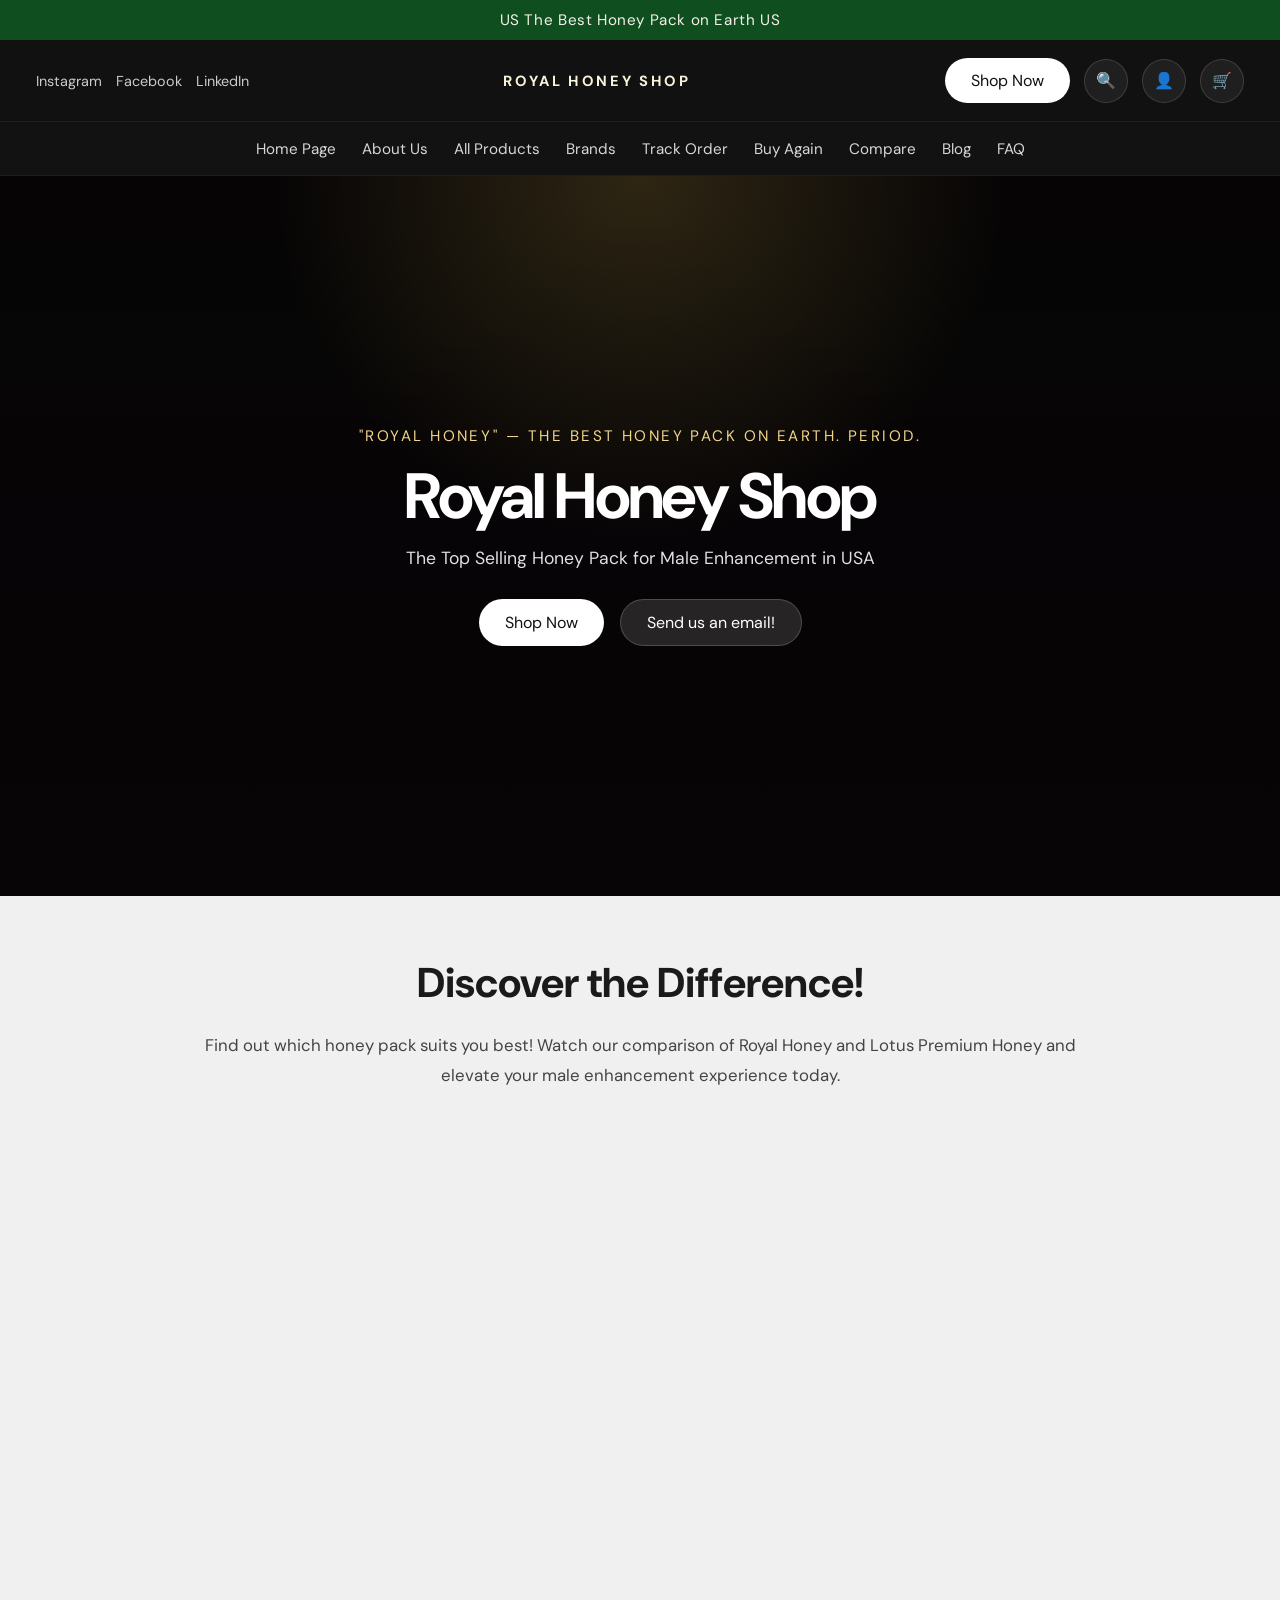
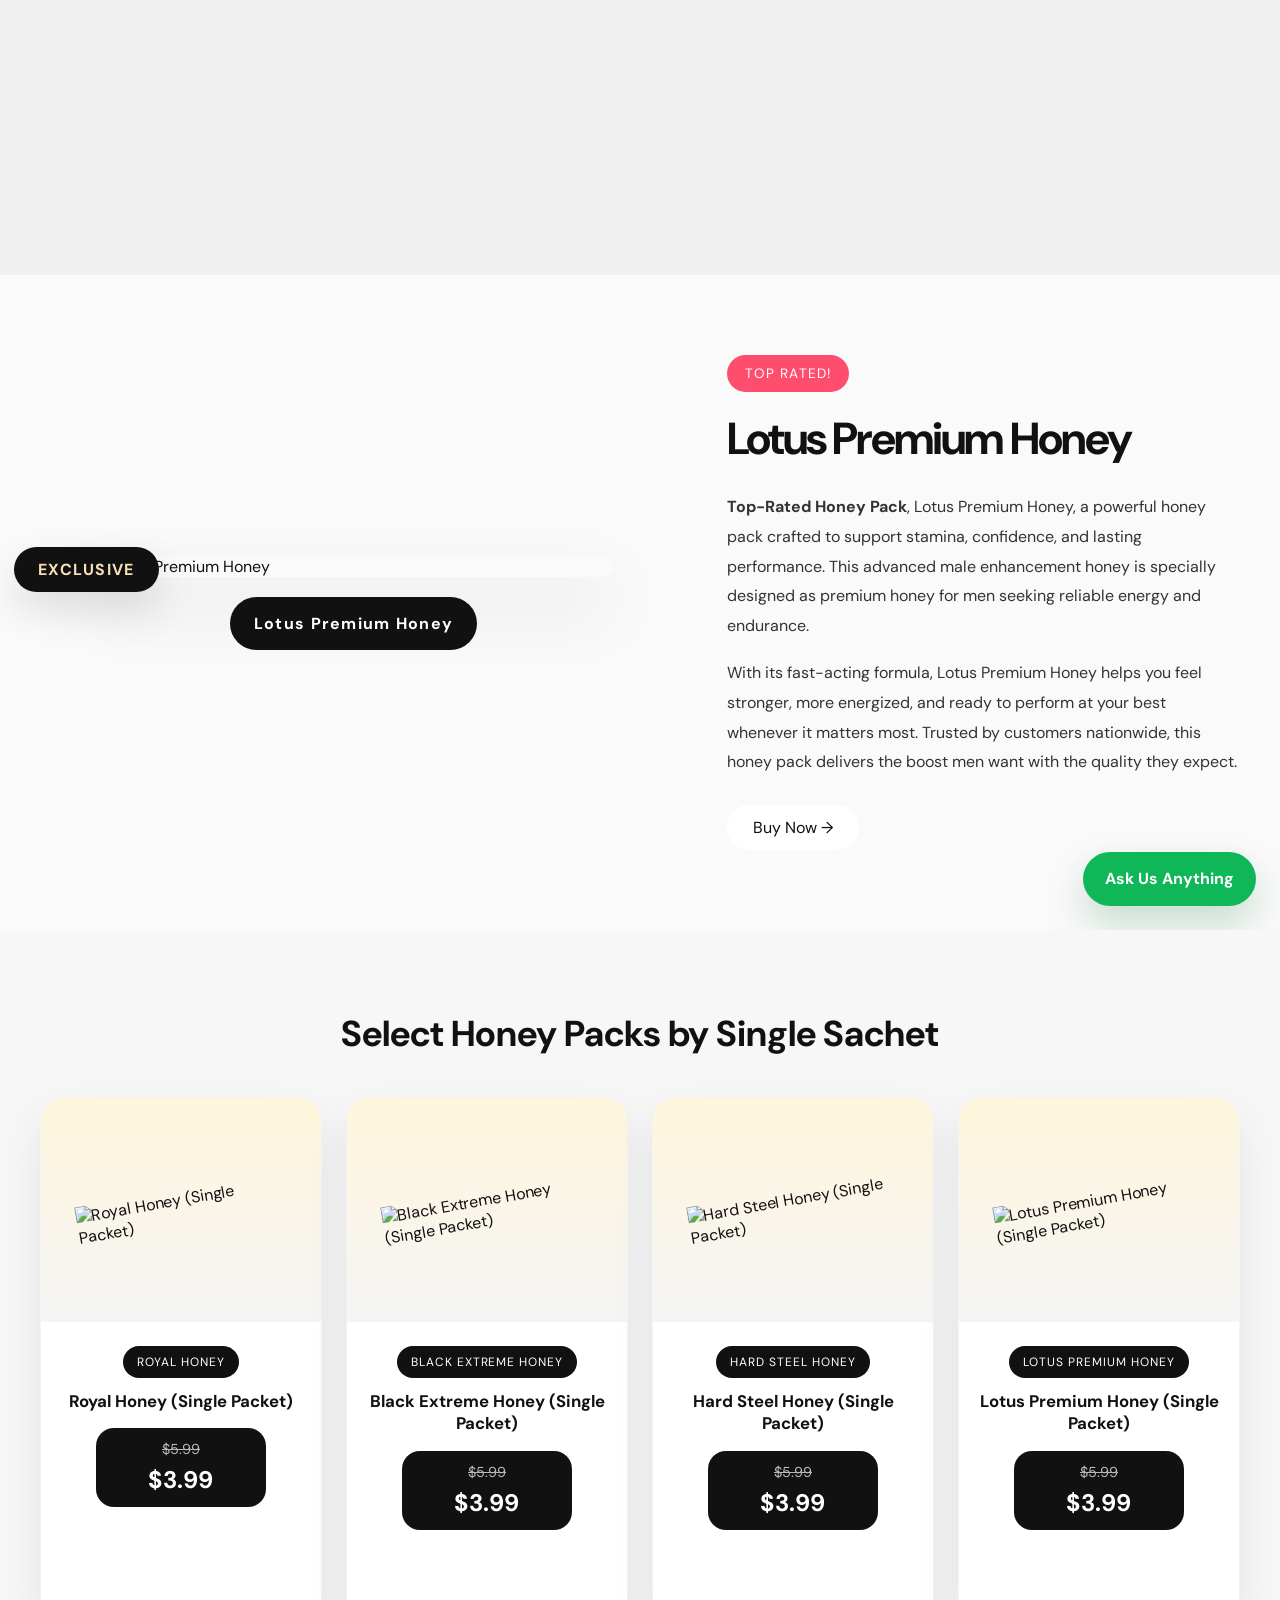
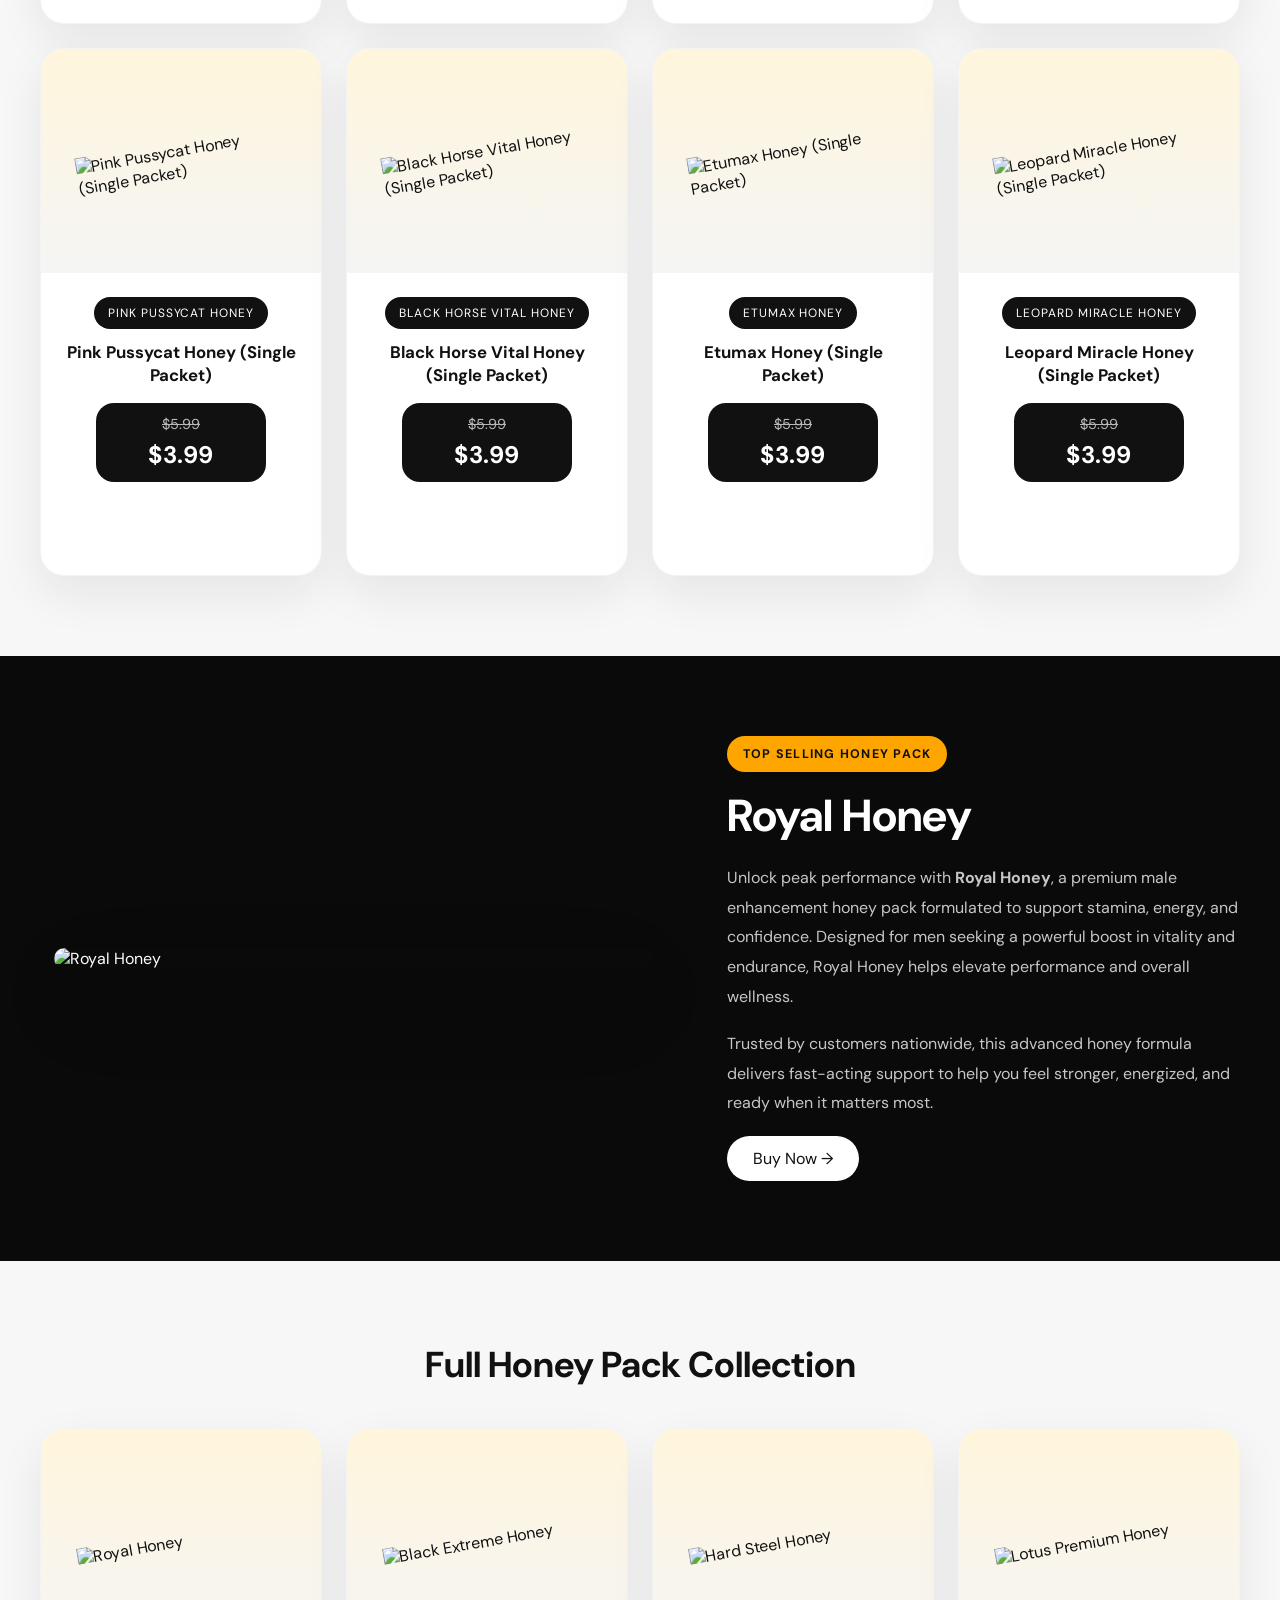
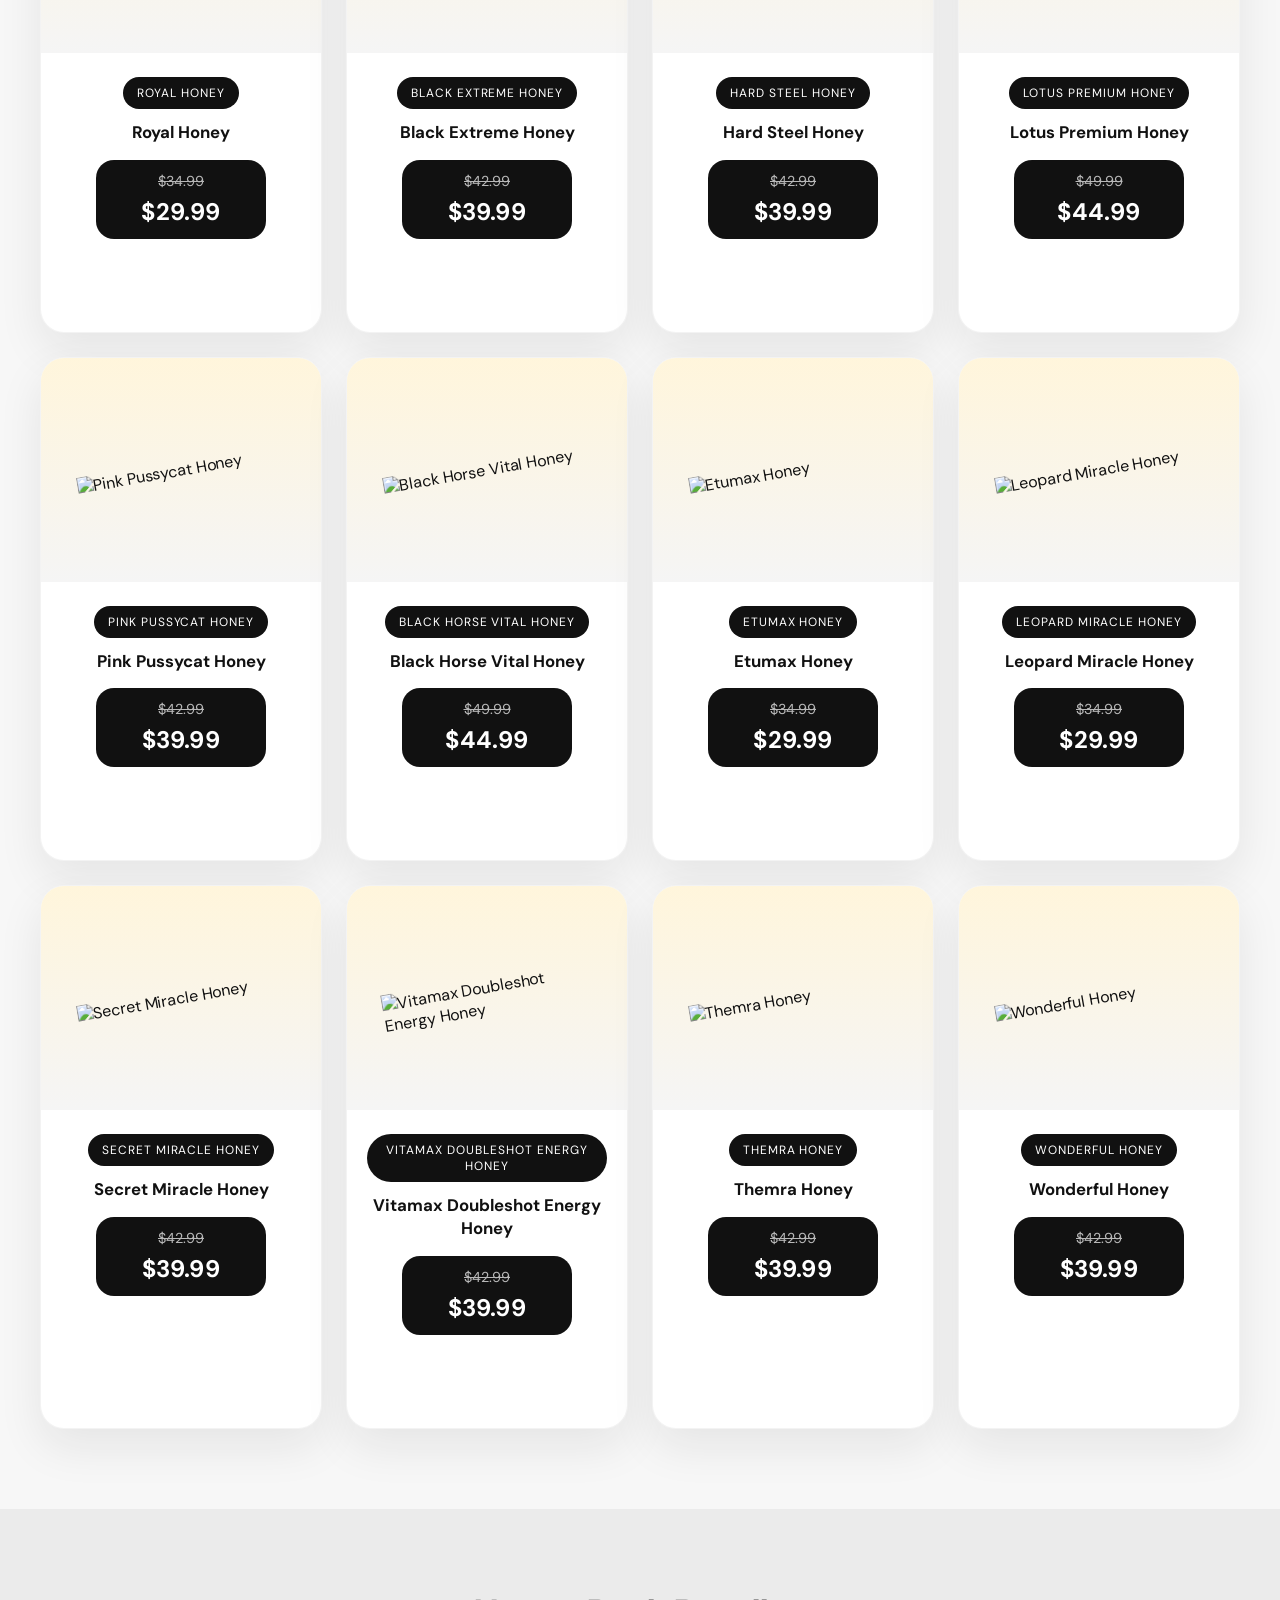
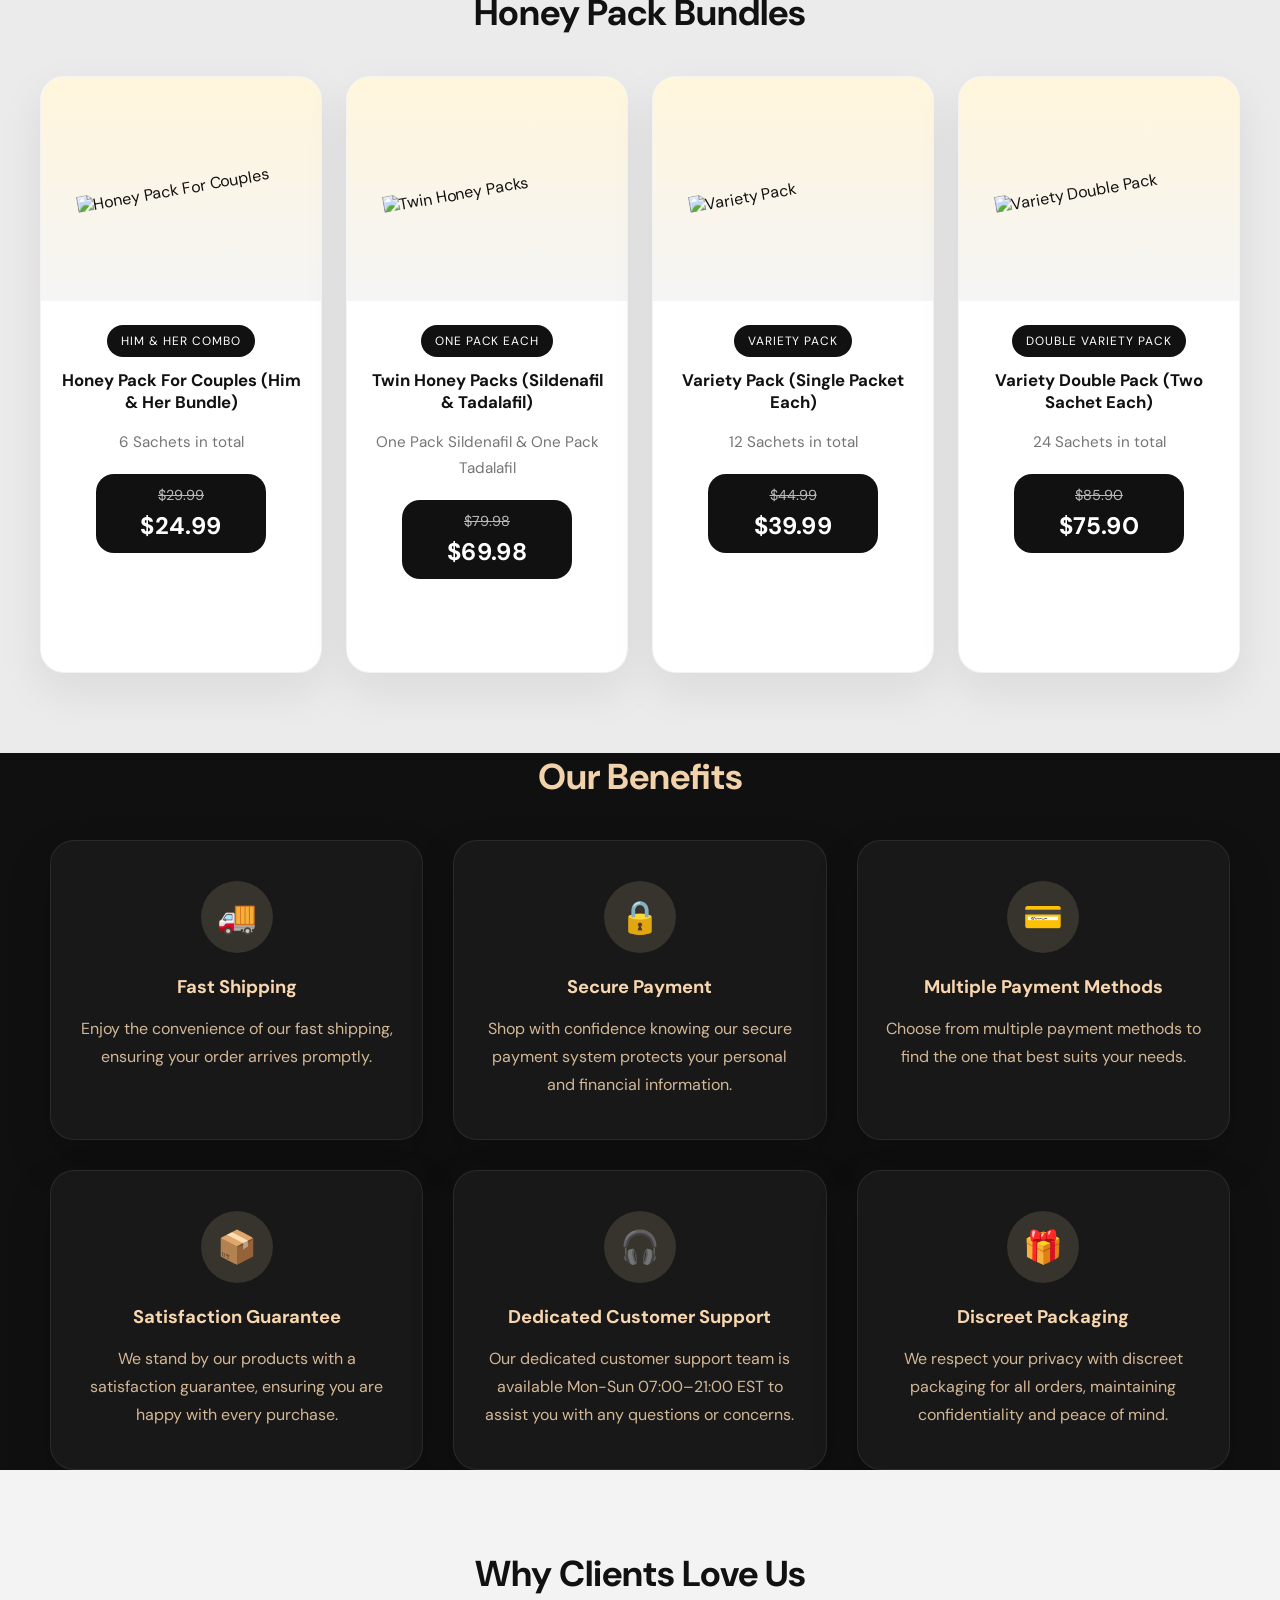
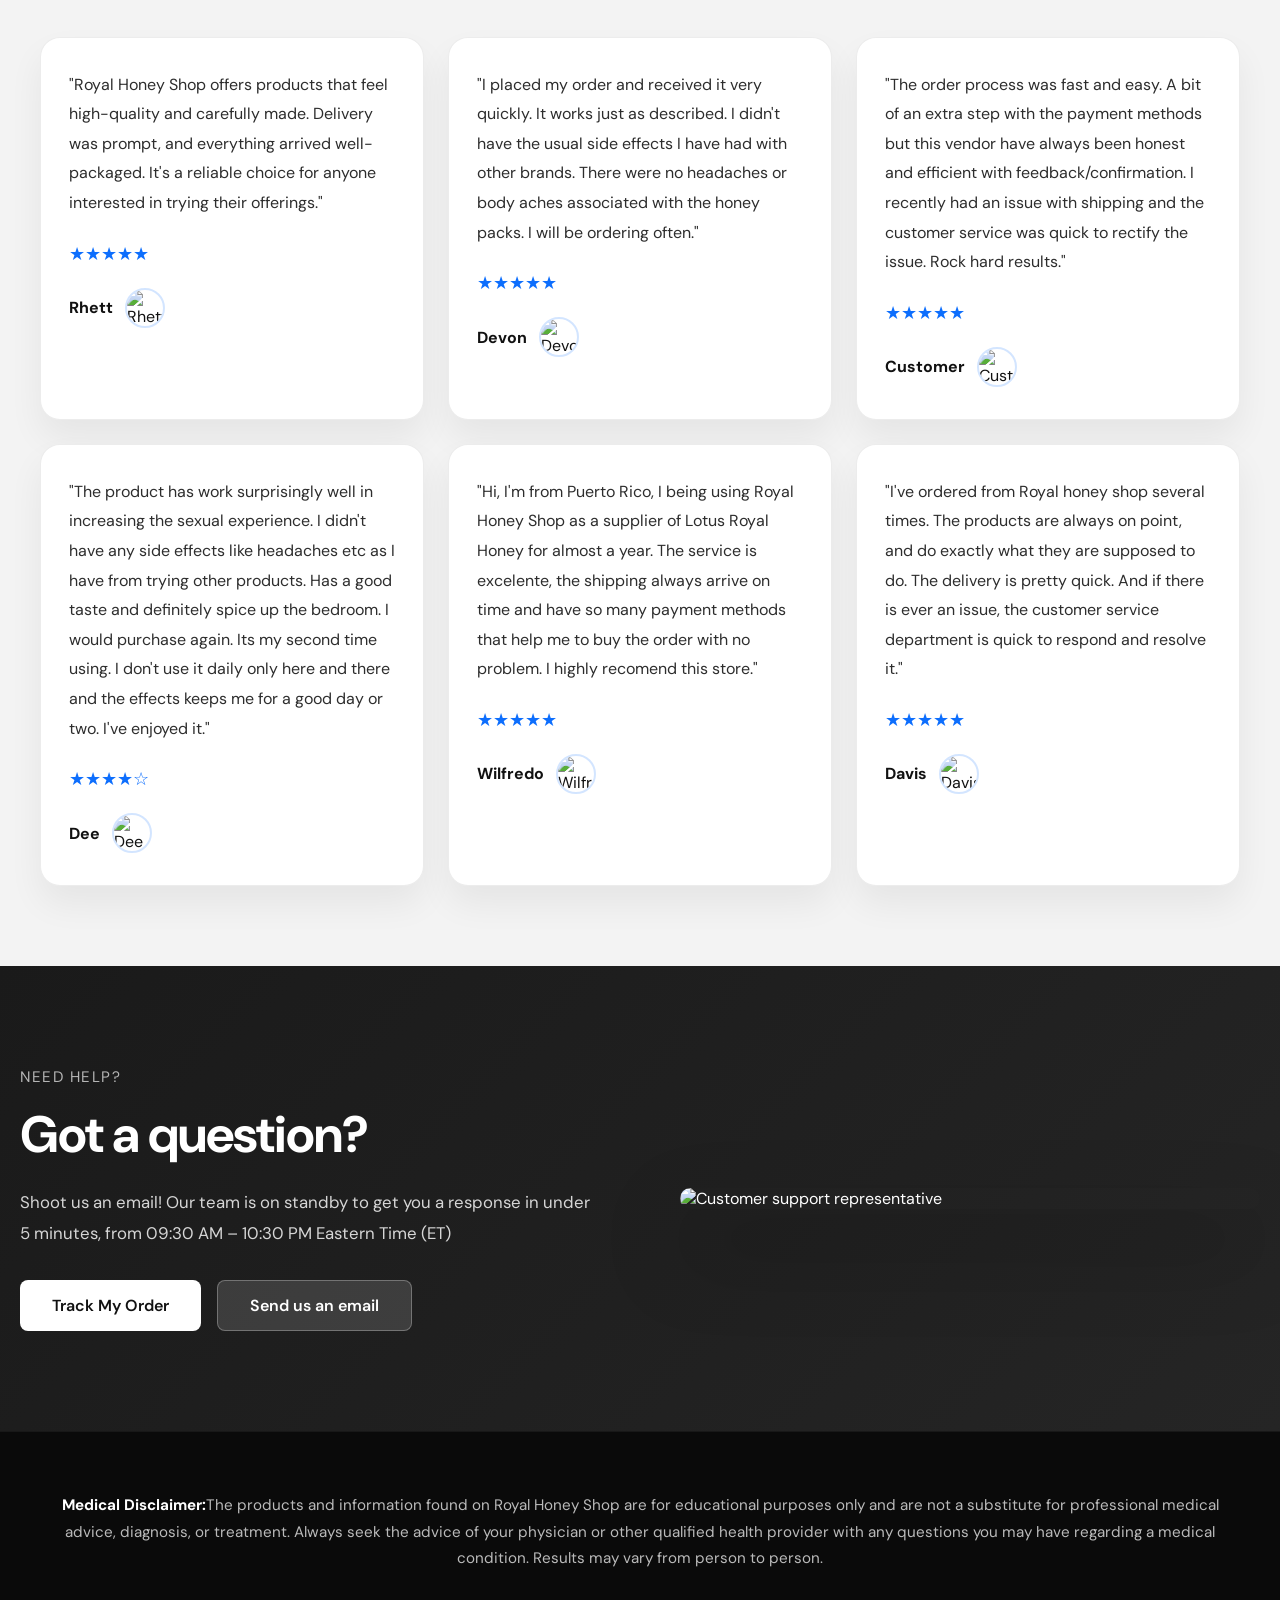
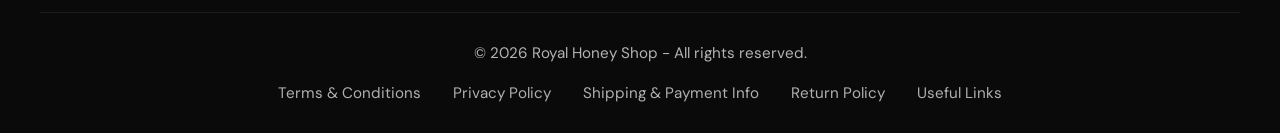
==== index.html @ b0d1abec "Add files via upload" ====
<!DOCTYPE html>
<html lang="en">
<head>
    <meta charset="UTF-8">
    <meta name="viewport" content="width=device-width, initial-scale=1.0">
    <title>Royal Honey Shop - The Best Honey Pack on Earth</title>
    <link rel="preconnect" href="https://fonts.googleapis.com">
    <link rel="preconnect" href="https://fonts.gstatic.com" crossorigin>
    <link href="https://fonts.googleapis.com/css2?family=DM+Sans:wght@400;500;700&display=swap" rel="stylesheet">
    <link rel="stylesheet" href="style.css">
</head>
<body>
    <div class="top-banner">US The Best Honey Pack on Earth US</div>

    <header class="site-header">
        <div class="header-left">
            <a href="#" class="social-link">Instagram</a>
            <a href="#" class="social-link">Facebook</a>
            <a href="#" class="social-link">LinkedIn</a>
        </div>

        <div class="header-logo">
            <!-- <img src="https://d2gt4h1eeousrn.cloudfront.net/100780810/header-fcHJMd/jMrI07z-200x200.webp" alt="Royal Honey Shop logo"> -->
            <span>ROYAL HONEY SHOP</span>
        </div>

        <div class="header-right">
            <a href="#" class="nav-cta">Shop Now</a>
            <button class="icon-button" aria-label="Search">🔍</button>
            <button class="icon-button" aria-label="Account">👤</button>
            <button class="icon-button" aria-label="Cart">🛒</button>
        </div>
    </header>

    <nav class="main-nav">
        <ul>
            <li><a href="index.html">Home Page</a></li>
            <li><a href="about.html">About Us</a></li>
            <li><a href="#products-section">All Products</a></li>
            <li><a href="#">Brands</a></li>
            <li><a href="#">Track Order</a></li>
            <li><a href="#">Buy Again</a></li>
            <li><a href="#">Compare</a></li>
            <li><a href="#">Blog</a></li>
            <li><a href="#">FAQ</a></li>
        </ul>
    </nav>

    <section class="hero">
        <div class="hero-overlay"></div>
        <div class="hero-content">
            <p class="eyebrow">"Royal Honey" — The Best Honey Pack on Earth. Period.</p>
            <h1>Royal Honey Shop</h1>
            <p class="hero-subtitle">The Top Selling Honey Pack for Male Enhancement in USA</p>
            <div class="hero-buttons">
                <a href="#" class="btn btn-primary">Shop Now</a>
                <a href="mailto:info@royalhoneyshop.com" class="btn btn-secondary">Send us an email!</a>
            </div>
        </div>
    </section>

    <section class="video-section">
        <div class="container">
            <h2>Discover the Difference!</h2>
            <p>Find out which honey pack suits you best! Watch our comparison of Royal Honey and Lotus Premium Honey and elevate your male enhancement experience today.</p>
            
            <div class="video-player">
                <iframe src="https://www.youtube.com/embed/AfI-pca8yHU?rel=0&modestbranding=1&autoplay=0" width="100%" height="600" frameborder="0" allow="accelerometer; autoplay; clipboard-write; encrypted-media; gyroscope; picture-in-picture" allowfullscreen style="border-radius: 12px;"></iframe>
                <div class="video-play-btn">
                    <a href="https://youtu.be/AfI-pca8yHU?si=8No6bCepDxwd01AZ" target="_blank" rel="noopener noreferrer" aria-label="Watch on YouTube">
                        <svg width="80" height="80" viewBox="0 0 80 80" fill="none">
                            <circle cx="40" cy="40" r="38" fill="white" opacity="0.9"/>
                            <path d="M32 28L56 40L32 52Z" fill="#ff0000"/>
                        </svg>
                    </a>
                </div>
            </div>
        </div>
    </section>

    <section class="featured-product-section">
        <div class="container featured-content">
            <div class="featured-image-wrap">
                <div class="featured-badge">Exclusive</div>
                <img src="https://d2gt4h1eeousrn.cloudfront.net/100780810/global/rKgmEuJ-1200x1200.jpg" alt="Lotus Premium Honey" class="featured-image">
                <div class="featured-label">Lotus Premium Honey</div>
            </div>
            <div class="featured-copy">
                <span class="tag">Top Rated!</span>
                <h2>Lotus Premium Honey</h2>
                <p><strong>Top-Rated Honey Pack</strong>, Lotus Premium Honey, a powerful honey pack crafted to support stamina, confidence, and lasting performance. This advanced male enhancement honey is specially designed as premium honey for men seeking reliable energy and endurance.</p>
                <p>With its fast-acting formula, Lotus Premium Honey helps you feel stronger, more energized, and ready to perform at your best whenever it matters most. Trusted by customers nationwide, this honey pack delivers the boost men want with the quality they expect.</p>
                <a href="#" class="btn btn-primary featured-buy">Buy Now →</a>
            </div>
        </div>
        <a href="https://wa.me/15016000060" class="contact-float" target="_blank" rel="noopener noreferrer">Ask Us Anything</a>
    </section>

    <section class="products-section">
        <div class="container">
            <div class="section-headline">
                <h2>Select Honey Packs by Single Sachet</h2>
            </div>
            <div class="product-card-grid">
                <article class="product-card">
                    <div class="product-card-media"><img src="https://d2gt4h1eeousrn.cloudfront.net/100780810/global/rKgmEuJ-1200x1200.jpg" alt="Royal Honey (Single Packet)"></div>
                    <div class="product-card-body">
                        <span class="product-card-tag">Royal Honey</span>
                        <h3>Royal Honey (Single Packet)</h3>
                        <div class="price-block">
                            <span class="price old-price">$5.99</span>
                            <span class="price current-price">$3.99</span>
                        </div>
                        <a href="#" class="btn btn-secondary">Buy Now</a>
                    </div>
                </article>
                <article class="product-card">
                    <div class="product-card-media"><img src="https://d2gt4h1eeousrn.cloudfront.net/100780810/global/rKgmEuJ-1200x1200.jpg" alt="Black Extreme Honey (Single Packet)"></div>
                    <div class="product-card-body">
                        <span class="product-card-tag">Black Extreme Honey</span>
                        <h3>Black Extreme Honey (Single Packet)</h3>
                        <div class="price-block">
                            <span class="price old-price">$5.99</span>
                            <span class="price current-price">$3.99</span>
                        </div>
                        <a href="#" class="btn btn-secondary">Buy Now</a>
                    </div>
                </article>
                <article class="product-card">
                    <div class="product-card-media"><img src="https://d2gt4h1eeousrn.cloudfront.net/100780810/global/rKgmEuJ-1200x1200.jpg" alt="Hard Steel Honey (Single Packet)"></div>
                    <div class="product-card-body">
                        <span class="product-card-tag">Hard Steel Honey</span>
                        <h3>Hard Steel Honey (Single Packet)</h3>
                        <div class="price-block">
                            <span class="price old-price">$5.99</span>
                            <span class="price current-price">$3.99</span>
                        </div>
                        <a href="#" class="btn btn-secondary">Buy Now</a>
                    </div>
                </article>
                <article class="product-card">
                    <div class="product-card-media"><img src="https://d2gt4h1eeousrn.cloudfront.net/100780810/global/rKgmEuJ-1200x1200.jpg" alt="Lotus Premium Honey (Single Packet)"></div>
                    <div class="product-card-body">
                        <span class="product-card-tag">Lotus Premium Honey</span>
                        <h3>Lotus Premium Honey (Single Packet)</h3>
                        <div class="price-block">
                            <span class="price old-price">$5.99</span>
                            <span class="price current-price">$3.99</span>
                        </div>
                        <a href="#" class="btn btn-secondary">Buy Now</a>
                    </div>
                </article>
                <article class="product-card">
                    <div class="product-card-media"><img src="https://d2gt4h1eeousrn.cloudfront.net/100780810/global/rKgmEuJ-1200x1200.jpg" alt="Pink Pussycat Honey (Single Packet)"></div>
                    <div class="product-card-body">
                        <span class="product-card-tag">Pink Pussycat Honey</span>
                        <h3>Pink Pussycat Honey (Single Packet)</h3>
                        <div class="price-block">
                            <span class="price old-price">$5.99</span>
                            <span class="price current-price">$3.99</span>
                        </div>
                        <a href="#" class="btn btn-secondary">Buy Now</a>
                    </div>
                </article>
                <article class="product-card">
                    <div class="product-card-media"><img src="https://d2gt4h1eeousrn.cloudfront.net/100780810/global/rKgmEuJ-1200x1200.jpg" alt="Black Horse Vital Honey (Single Packet)"></div>
                    <div class="product-card-body">
                        <span class="product-card-tag">Black Horse Vital Honey</span>
                        <h3>Black Horse Vital Honey (Single Packet)</h3>
                        <div class="price-block">
                            <span class="price old-price">$5.99</span>
                            <span class="price current-price">$3.99</span>
                        </div>
                        <a href="#" class="btn btn-secondary">Buy Now</a>
                    </div>
                </article>
                <article class="product-card">
                    <div class="product-card-media"><img src="https://d2gt4h1eeousrn.cloudfront.net/100780810/global/rKgmEuJ-1200x1200.jpg" alt="Etumax Honey (Single Packet)"></div>
                    <div class="product-card-body">
                        <span class="product-card-tag">Etumax Honey</span>
                        <h3>Etumax Honey (Single Packet)</h3>
                        <div class="price-block">
                            <span class="price old-price">$5.99</span>
                            <span class="price current-price">$3.99</span>
                        </div>
                        <a href="#" class="btn btn-secondary">Buy Now</a>
                    </div>
                </article>
                <article class="product-card">
                    <div class="product-card-media"><img src="https://d2gt4h1eeousrn.cloudfront.net/100780810/global/rKgmEuJ-1200x1200.jpg" alt="Leopard Miracle Honey (Single Packet)"></div>
                    <div class="product-card-body">
                        <span class="product-card-tag">Leopard Miracle Honey</span>
                        <h3>Leopard Miracle Honey (Single Packet)</h3>
                        <div class="price-block">
                            <span class="price old-price">$5.99</span>
                            <span class="price current-price">$3.99</span>
                        </div>
                        <a href="#" class="btn btn-secondary">Buy Now</a>
                    </div>
                </article>
            </div>
        </div>
    </section>

    <section class="royal-product-section">
        <div class="container royal-content">
            <div class="royal-image-wrap">
                <img src="https://d2gt4h1eeousrn.cloudfront.net/100780810/global/rKgmEuJ-1200x1200.jpg" alt="Royal Honey" class="royal-image">
            </div>
            <div class="royal-copy">
                <span class="top-label">Top Selling Honey Pack</span>
                <h2>Royal Honey</h2>
                <p>Unlock peak performance with <strong>Royal Honey</strong>, a premium male enhancement honey pack formulated to support stamina, energy, and confidence. Designed for men seeking a powerful boost in vitality and endurance, Royal Honey helps elevate performance and overall wellness.</p>
                <p>Trusted by customers nationwide, this advanced honey formula delivers fast-acting support to help you feel stronger, energized, and ready when it matters most.</p>
                <a href="#" class="btn btn-primary">Buy Now →</a>
            </div>
        </div>
    </section>

    <section class="collection-section">
        <div class="container">
            <div class="section-headline">
                <h2>Full Honey Pack Collection</h2>
            </div>
            <div class="product-card-grid">
                <article class="product-card">
                    <div class="product-card-media"><img src="https://d2gt4h1eeousrn.cloudfront.net/100780810/global/rKgmEuJ-1200x1200.jpg" alt="Royal Honey"></div>
                    <div class="product-card-body">
                        <span class="product-card-tag">Royal Honey</span>
                        <h3>Royal Honey</h3>
                        <div class="price-block">
                            <span class="price old-price">$34.99</span>
                            <span class="price current-price">$29.99</span>
                        </div>
                        <a href="#" class="btn btn-secondary">Buy Now</a>
                    </div>
                </article>
                <article class="product-card">
                    <div class="product-card-media"><img src="https://d2gt4h1eeousrn.cloudfront.net/100780810/global/rKgmEuJ-1200x1200.jpg" alt="Black Extreme Honey"></div>
                    <div class="product-card-body">
                        <span class="product-card-tag">Black Extreme Honey</span>
                        <h3>Black Extreme Honey</h3>
                        <div class="price-block">
                            <span class="price old-price">$42.99</span>
                            <span class="price current-price">$39.99</span>
                        </div>
                        <a href="#" class="btn btn-secondary">Buy Now</a>
                    </div>
                </article>
                <article class="product-card">
                    <div class="product-card-media"><img src="https://d2gt4h1eeousrn.cloudfront.net/100780810/global/rKgmEuJ-1200x1200.jpg" alt="Hard Steel Honey"></div>
                    <div class="product-card-body">
                        <span class="product-card-tag">Hard Steel Honey</span>
                        <h3>Hard Steel Honey</h3>
                        <div class="price-block">
                            <span class="price old-price">$42.99</span>
                            <span class="price current-price">$39.99</span>
                        </div>
                        <a href="#" class="btn btn-secondary">Buy Now</a>
                    </div>
                </article>
                <article class="product-card">
                    <div class="product-card-media"><img src="https://d2gt4h1eeousrn.cloudfront.net/100780810/global/rKgmEuJ-1200x1200.jpg" alt="Lotus Premium Honey"></div>
                    <div class="product-card-body">
                        <span class="product-card-tag">Lotus Premium Honey</span>
                        <h3>Lotus Premium Honey</h3>
                        <div class="price-block">
                            <span class="price old-price">$49.99</span>
                            <span class="price current-price">$44.99</span>
                        </div>
                        <a href="#" class="btn btn-secondary">Buy Now</a>
                    </div>
                </article>
                <article class="product-card">
                    <div class="product-card-media"><img src="https://d2gt4h1eeousrn.cloudfront.net/100780810/global/rKgmEuJ-1200x1200.jpg" alt="Pink Pussycat Honey"></div>
                    <div class="product-card-body">
                        <span class="product-card-tag">Pink Pussycat Honey</span>
                        <h3>Pink Pussycat Honey</h3>
                        <div class="price-block">
                            <span class="price old-price">$42.99</span>
                            <span class="price current-price">$39.99</span>
                        </div>
                        <a href="#" class="btn btn-secondary">Buy Now</a>
                    </div>
                </article>
                <article class="product-card">
                    <div class="product-card-media"><img src="https://d2gt4h1eeousrn.cloudfront.net/100780810/global/rKgmEuJ-1200x1200.jpg" alt="Black Horse Vital Honey"></div>
                    <div class="product-card-body">
                        <span class="product-card-tag">Black Horse Vital Honey</span>
                        <h3>Black Horse Vital Honey</h3>
                        <div class="price-block">
                            <span class="price old-price">$49.99</span>
                            <span class="price current-price">$44.99</span>
                        </div>
                        <a href="#" class="btn btn-secondary">Buy Now</a>
                    </div>
                </article>
                <article class="product-card">
                    <div class="product-card-media"><img src="https://d2gt4h1eeousrn.cloudfront.net/100780810/global/rKgmEuJ-1200x1200.jpg" alt="Etumax Honey"></div>
                    <div class="product-card-body">
                        <span class="product-card-tag">Etumax Honey</span>
                        <h3>Etumax Honey</h3>
                        <div class="price-block">
                            <span class="price old-price">$34.99</span>
                            <span class="price current-price">$29.99</span>
                        </div>
                        <a href="#" class="btn btn-secondary">Buy Now</a>
                    </div>
                </article>
                <article class="product-card">
                    <div class="product-card-media"><img src="https://d2gt4h1eeousrn.cloudfront.net/100780810/global/rKgmEuJ-1200x1200.jpg" alt="Leopard Miracle Honey"></div>
                    <div class="product-card-body">
                        <span class="product-card-tag">Leopard Miracle Honey</span>
                        <h3>Leopard Miracle Honey</h3>
                        <div class="price-block">
                            <span class="price old-price">$34.99</span>
                            <span class="price current-price">$29.99</span>
                        </div>
                        <a href="#" class="btn btn-secondary">Buy Now</a>
                    </div>
                </article>
                <article class="product-card">
                    <div class="product-card-media"><img src="https://d2gt4h1eeousrn.cloudfront.net/100780810/global/rKgmEuJ-1200x1200.jpg" alt="Secret Miracle Honey"></div>
                    <div class="product-card-body">
                        <span class="product-card-tag">Secret Miracle Honey</span>
                        <h3>Secret Miracle Honey</h3>
                        <div class="price-block">
                            <span class="price old-price">$42.99</span>
                            <span class="price current-price">$39.99</span>
                        </div>
                        <a href="#" class="btn btn-secondary">Buy Now</a>
                    </div>
                </article>
                <article class="product-card">
                    <div class="product-card-media"><img src="https://d2gt4h1eeousrn.cloudfront.net/100780810/global/rKgmEuJ-1200x1200.jpg" alt="Vitamax Doubleshot Energy Honey"></div>
                    <div class="product-card-body">
                        <span class="product-card-tag">Vitamax Doubleshot Energy Honey</span>
                        <h3>Vitamax Doubleshot Energy Honey</h3>
                        <div class="price-block">
                            <span class="price old-price">$42.99</span>
                            <span class="price current-price">$39.99</span>
                        </div>
                        <a href="#" class="btn btn-secondary">Buy Now</a>
                    </div>
                </article>
                <article class="product-card">
                    <div class="product-card-media"><img src="https://d2gt4h1eeousrn.cloudfront.net/100780810/global/rKgmEuJ-1200x1200.jpg" alt="Themra Honey"></div>
                    <div class="product-card-body">
                        <span class="product-card-tag">Themra Honey</span>
                        <h3>Themra Honey</h3>
                        <div class="price-block">
                            <span class="price old-price">$42.99</span>
                            <span class="price current-price">$39.99</span>
                        </div>
                        <a href="#" class="btn btn-secondary">Buy Now</a>
                    </div>
                </article>
                <article class="product-card">
                    <div class="product-card-media"><img src="https://d2gt4h1eeousrn.cloudfront.net/100780810/global/rKgmEuJ-1200x1200.jpg" alt="Wonderful Honey"></div>
                    <div class="product-card-body">
                        <span class="product-card-tag">Wonderful Honey</span>
                        <h3>Wonderful Honey</h3>
                        <div class="price-block">
                            <span class="price old-price">$42.99</span>
                            <span class="price current-price">$39.99</span>
                        </div>
                        <a href="#" class="btn btn-secondary">Buy Now</a>
                    </div>
                </article>
            </div>
        </div>
    </section>

    <section class="bundles-section">
        <div class="container">
            <div class="section-headline">
                <h2>Honey Pack Bundles</h2>
            </div>
            <div class="product-card-grid">
                <article class="product-card">
                    <div class="product-card-media"><img src="https://d2gt4h1eeousrn.cloudfront.net/100780810/global/rKgmEuJ-1200x1200.jpg" alt="Honey Pack For Couples"></div>
                    <div class="product-card-body">
                        <span class="product-card-tag">HIM & HER COMBO</span>
                        <h3>Honey Pack For Couples (Him & Her Bundle)</h3>
                        <p class="bundle-copy">6 Sachets in total</p>
                        <div class="price-block">
                            <span class="price old-price">$29.99</span>
                            <span class="price current-price">$24.99</span>
                        </div>
                        <a href="#" class="btn btn-secondary">Buy Now</a>
                    </div>
                </article>
                <article class="product-card">
                    <div class="product-card-media"><img src="https://d2gt4h1eeousrn.cloudfront.net/100780810/global/rKgmEuJ-1200x1200.jpg" alt="Twin Honey Packs"></div>
                    <div class="product-card-body">
                        <span class="product-card-tag">ONE PACK EACH</span>
                        <h3>Twin Honey Packs (Sildenafil & Tadalafil)</h3>
                        <p class="bundle-copy">One Pack Sildenafil & One Pack Tadalafil</p>
                        <div class="price-block">
                            <span class="price old-price">$79.98</span>
                            <span class="price current-price">$69.98</span>
                        </div>
                        <a href="#" class="btn btn-secondary">Buy Now</a>
                    </div>
                </article>
                <article class="product-card">
                    <div class="product-card-media"><img src="https://d2gt4h1eeousrn.cloudfront.net/100780810/global/rKgmEuJ-1200x1200.jpg" alt="Variety Pack"></div>
                    <div class="product-card-body">
                        <span class="product-card-tag">VARIETY PACK</span>
                        <h3>Variety Pack (Single Packet Each)</h3>
                        <p class="bundle-copy">12 Sachets in total</p>
                        <div class="price-block">
                            <span class="price old-price">$44.99</span>
                            <span class="price current-price">$39.99</span>
                        </div>
                        <a href="#" class="btn btn-secondary">Buy Now</a>
                    </div>
                </article>
                <article class="product-card">
                    <div class="product-card-media"><img src="https://d2gt4h1eeousrn.cloudfront.net/100780810/global/rKgmEuJ-1200x1200.jpg" alt="Variety Double Pack"></div>
                    <div class="product-card-body">
                        <span class="product-card-tag">DOUBLE VARIETY PACK</span>
                        <h3>Variety Double Pack (Two Sachet Each)</h3>
                        <p class="bundle-copy">24 Sachets in total</p>
                        <div class="price-block">
                            <span class="price old-price">$85.90</span>
                            <span class="price current-price">$75.90</span>
                        </div>
                        <a href="#" class="btn btn-secondary">Buy Now</a>
                    </div>
                </article>
            </div>
        </div>
    </section>

    <section class="benefits-section">
        <div class="container">
            <div class="section-headline">
                <h2>Our Benefits</h2>
            </div>
            <div class="benefits-grid">
                <article class="benefit-card">
                    <div class="benefit-icon">🚚</div>
                    <h3>Fast Shipping</h3>
                    <p>Enjoy the convenience of our fast shipping, ensuring your order arrives promptly.</p>
                </article>
                <article class="benefit-card">
                    <div class="benefit-icon">🔒</div>
                    <h3>Secure Payment</h3>
                    <p>Shop with confidence knowing our secure payment system protects your personal and financial information.</p>
                </article>
                <article class="benefit-card">
                    <div class="benefit-icon">💳</div>
                    <h3>Multiple Payment Methods</h3>
                    <p>Choose from multiple payment methods to find the one that best suits your needs.</p>
                </article>
                <article class="benefit-card">
                    <div class="benefit-icon">📦</div>
                    <h3>Satisfaction Guarantee</h3>
                    <p>We stand by our products with a satisfaction guarantee, ensuring you are happy with every purchase.</p>
                </article>
                <article class="benefit-card">
                    <div class="benefit-icon">🎧</div>
                    <h3>Dedicated Customer Support</h3>
                    <p>Our dedicated customer support team is available Mon-Sun 07:00–21:00 EST to assist you with any questions or concerns.</p>
                </article>
                <article class="benefit-card">
                    <div class="benefit-icon">🎁</div>
                    <h3>Discreet Packaging</h3>
                    <p>We respect your privacy with discreet packaging for all orders, maintaining confidentiality and peace of mind.</p>
                </article>
            </div>
        </div>
    </section>

    <section class="testimonials-section">
        <div class="container">
            <div class="section-headline">
                <h2>Why Clients Love Us</h2>
            </div>
            <div class="testimonials-grid">
                <article class="testimonial-card">
                    <p>"Royal Honey Shop offers products that feel high-quality and carefully made. Delivery was prompt, and everything arrived well-packaged. It's a reliable choice for anyone interested in trying their offerings."</p>
                    <div class="testimonial-rating">★★★★★</div>
                    <div class="testimonial-meta">
                        <span class="testimonial-author">Rhett</span>
                        <img class="testimonial-avatar" src="https://i.pravatar.cc/64?img=12" alt="Rhett profile">
                    </div>
                </article>
                <article class="testimonial-card">
                    <p>"I placed my order and received it very quickly. It works just as described. I didn't have the usual side effects I have had with other brands. There were no headaches or body aches associated with the honey packs. I will be ordering often."</p>
                    <div class="testimonial-rating">★★★★★</div>
                    <div class="testimonial-meta">
                        <span class="testimonial-author">Devon</span>
                        <img class="testimonial-avatar" src="https://i.pravatar.cc/64?img=47" alt="Devon profile">
                    </div>
                </article>
                <article class="testimonial-card">
                    <p>"The order process was fast and easy. A bit of an extra step with the payment methods but this vendor have always been honest and efficient with feedback/confirmation. I recently had an issue with shipping and the customer service was quick to rectify the issue. Rock hard results."</p>
                    <div class="testimonial-rating">★★★★★</div>
                    <div class="testimonial-meta">
                        <span class="testimonial-author">Customer</span>
                        <img class="testimonial-avatar" src="https://i.pravatar.cc/64?img=33" alt="Customer profile">
                    </div>
                </article>
                <article class="testimonial-card">
                    <p>"The product has work surprisingly well in increasing the sexual experience. I didn't have any side effects like headaches etc as I have from trying other products. Has a good taste and definitely spice up the bedroom. I would purchase again. Its my second time using. I don't use it daily only here and there and the effects keeps me for a good day or two. I've enjoyed it."</p>
                    <div class="testimonial-rating">★★★★☆</div>
                    <div class="testimonial-meta">
                        <span class="testimonial-author">Dee</span>
                        <img class="testimonial-avatar" src="https://i.pravatar.cc/64?img=28" alt="Dee profile">
                    </div>
                </article>
                <article class="testimonial-card">
                    <p>"Hi, I'm from Puerto Rico, I being using Royal Honey Shop as a supplier of Lotus Royal Honey for almost a year. The service is excelente, the shipping always arrive on time and have so many payment methods that help me to buy the order with no problem. I highly recomend this store."</p>
                    <div class="testimonial-rating">★★★★★</div>
                    <div class="testimonial-meta">
                        <span class="testimonial-author">Wilfredo</span>
                        <img class="testimonial-avatar" src="https://i.pravatar.cc/64?img=65" alt="Wilfredo profile">
                    </div>
                </article>
                <article class="testimonial-card">
                    <p>"I've ordered from Royal honey shop several times. The products are always on point, and do exactly what they are supposed to do. The delivery is pretty quick. And if there is ever an issue, the customer service department is quick to respond and resolve it."</p>
                    <div class="testimonial-rating">★★★★★</div>
                    <div class="testimonial-meta">
                        <span class="testimonial-author">Davis</span>
                        <img class="testimonial-avatar" src="https://i.pravatar.cc/64?img=56" alt="Davis profile">
                    </div>
                </article>
            </div>
        </div>
    </section>

    <section class="support-section">
        <div class="support-container">
            <div class="support-content">
                <span class="support-eyebrow">Need Help?</span>
                <h2 class="support-heading">Got a question?</h2>
                <p class="support-text">Shoot us an email! Our team is on standby to get you a response in under 5 minutes, from 09:30 AM – 10:30 PM Eastern Time (ET)</p>
                <div class="support-buttons">
                    <a href="#" class="btn btn-support btn-track">Track My Order</a>
                    <a href="mailto:info@royalhoneyshop.com" class="btn btn-support btn-email">Send us an email</a>
                </div>
            </div>
            <div class="support-image-wrap">
                <img src="https://images.unsplash.com/photo-1552664730-d307ca884978?w=800&q=80" alt="Customer support representative" class="support-image">
            </div>
        </div>
    </section>

    <footer class="page-footer">
        <div class="footer-disclaimer">
            <p><strong>Medical Disclaimer:</strong>The products and information found on Royal Honey Shop are for educational purposes only and are not a substitute for professional medical advice, diagnosis, or treatment. Always seek the advice of your physician or other qualified health provider with any questions you may have regarding a medical condition. Results may vary from person to person.</p>
        </div>
        <div class="footer-divider"></div>
        <div class="footer-inner">
            <p class="footer-copyright">&copy; 2026 Royal Honey Shop - All rights reserved.</p>
            <nav class="footer-nav">
                <a href="#">Terms & Conditions</a>
                <a href="#">Privacy Policy</a>
                <a href="#">Shipping & Payment Info</a>
                <a href="#">Return Policy</a>
                <a href="#">Useful Links</a>
            </nav>
        </div>
    </footer>

    <script src="script.js"></script>
</body>
</html>
---- style.css ----
/* Global Reset */
* {
    margin: 0;
    padding: 0;
    box-sizing: border-box;
}

body {
    font-family: 'DM Sans', sans-serif;
    background-color: #09090b;
    color: #f5f5f5;
}

a {
    color: inherit;
    text-decoration: none;
}

img {
    max-width: 100%;
    display: block;
}

button {
    font: inherit;
    cursor: pointer;
}

.top-banner {
    background: #0f4f1f;
    color: #f6f1e8;
    text-align: center;
    padding: 10px 20px;
    letter-spacing: 0.04em;
    font-size: 0.95rem;
}

.site-header {
    display: flex;
    align-items: center;
    justify-content: space-between;
    gap: 16px;
    padding: 18px 36px;
    background: #111111;
    border-bottom: 1px solid rgba(255,255,255,0.06);
}

.header-left,
.header-right {
    display: flex;
    align-items: center;
    gap: 14px;
}

.social-link {
    color: #f4f4f4;
    font-size: 0.9rem;
    opacity: 0.82;
}

.social-link:hover {
    opacity: 1;
}

.header-logo {
    display: flex;
    align-items: center;
    gap: 12px;
    text-align: center;
}

.header-logo img {
    width: 54px;
    height: 54px;
    border-radius: 50%;
    object-fit: cover;
}

.header-logo span {
    display: block;
    font-size: 0.92rem;
    letter-spacing: 0.18em;
    font-weight: 700;
    text-transform: uppercase;
    color: #f9f3d9;
}

.nav-cta,
.btn {
    display: inline-flex;
    align-items: center;
    justify-content: center;
    padding: 12px 26px;
    border-radius: 999px;
    border: none;
    transition: transform 0.25s ease, background-color 0.25s ease, opacity 0.25s ease;
}

.nav-cta,
.btn-primary {
    background: #fff;
    color: #111;
}

.btn-secondary {
    background: rgba(255,255,255,0.13);
    color: #fff;
    border: 1px solid rgba(255,255,255,0.18);
}

.nav-cta:hover,
.btn:hover,
.icon-button:hover {
    transform: translateY(-1px);
    opacity: 0.92;
}

.icon-button {
    width: 44px;
    height: 44px;
    border-radius: 50%;
    border: 1px solid rgba(255,255,255,0.14);
    background: rgba(255,255,255,0.06);
    color: #fff;
    display: inline-flex;
    align-items: center;
    justify-content: center;
}

.main-nav {
    padding: 16px 36px;
    background: #121212;
    border-bottom: 1px solid rgba(255,255,255,0.05);
}

.main-nav ul {
    list-style: none;
    display: flex;
    flex-wrap: wrap;
    gap: 26px;
    justify-content: center;
}

.main-nav a {
    color: #f3f3f3;
    font-size: 0.95rem;
    opacity: 0.88;
}

.main-nav a:hover {
    opacity: 1;
}

.hero {
    min-height: 80vh;
    display: grid;
    place-items: center;
    position: relative;
    padding: 28px 20px;
    background: linear-gradient(180deg, rgba(15,9,11,0.52) 0%, rgba(15,9,11,0.76) 100%), url('https://d2gt4h1eeousrn.cloudfront.net/100780810/global/rKgmEuJ-1200x1200.jpg') center/cover no-repeat;
}

.hero-overlay {
    position: absolute;
    inset: 0;
    background: radial-gradient(circle at top center, rgba(255, 210, 90, 0.16), transparent 38%), rgba(0, 0, 0, 0.45);
}

.hero-content {
    position: relative;
    max-width: 820px;
    text-align: center;
    color: #fff;
    z-index: 1;
}

.eyebrow {
    font-size: 0.95rem;
    letter-spacing: 0.16em;
    text-transform: uppercase;
    color: #f0d58b;
    margin-bottom: 18px;
}

.hero h1 {
    font-size: clamp(3rem, 5vw, 5.2rem);
    line-height: 1.02;
    letter-spacing: -0.04em;
    margin-bottom: 18px;
}

.hero-subtitle {
    font-size: 1.1rem;
    max-width: 720px;
    margin: 0 auto 30px;
    opacity: 0.88;
}

.hero-buttons {
    display: flex;
    flex-wrap: wrap;
    gap: 16px;
    justify-content: center;
}

.intro-section {
    padding: 60px 20px;
    background: #0f0f10;
    text-align: center;
}

.intro-section h2 {
    font-size: 2.2rem;
    margin-bottom: 14px;
}

.intro-section p {
    max-width: 760px;
    margin: 0 auto;
    opacity: 0.82;
    line-height: 1.8;
}

.video-section {
    padding: 60px 20px;
    background: #f0f0f0;
    text-align: center;
}

.container {
    max-width: 1200px;
    margin: 0 auto;
}

.video-section h2 {
    font-size: 2.6rem;
    color: #1a1a1a;
    margin-bottom: 20px;
    font-weight: 700;
}

.video-section p {
    font-size: 1.05rem;
    color: #444;
    max-width: 900px;
    margin: 0 auto 50px;
    line-height: 1.8;
}

.video-player {
    position: relative;
    width: 100%;
    padding-top: 56.25%;
    max-width: 1000px;
    margin: 0 auto;
    border-radius: 8px;
    overflow: hidden;
}

.video-player iframe {
    position: absolute;
    top: 0;
    left: 0;
    width: 100%;
    height: 100%;
    border-radius: 8px;
}

.video-play-btn {
    position: absolute;
    top: 50%;
    left: 50%;
    transform: translate(-50%, -50%);
    z-index: 10;
    display: none;
}

.video-play-btn a {
    display: flex;
    align-items: center;
    justify-content: center;
    transition: transform 0.3s ease;
}

.video-play-btn a:hover {
    transform: scale(1.1);
}

.video-play-btn svg {
    filter: drop-shadow(0 4px 12px rgba(0, 0, 0, 0.2));
}

.featured-product-section {
    padding: 80px 20px 80px;
    background: #fafafa;
    color: #111;
    position: relative;
}

.featured-content {
    display: grid;
    grid-template-columns: 1.1fr 0.9fr;
    gap: 60px;
    align-items: center;
}

.featured-image-wrap {
    position: relative;
    display: grid;
    justify-items: center;
}

.featured-badge {
    position: absolute;
    top: 0;
    left: 0;
    transform: translate(-18%, -20%);
    background: #111;
    color: #f7e2b6;
    padding: 12px 24px;
    border-radius: 999px;
    font-weight: 700;
    letter-spacing: 0.08em;
    text-transform: uppercase;
    box-shadow: 0 18px 40px rgba(0,0,0,0.12);
}

.featured-image {
    width: 100%;
    max-width: 520px;
    border-radius: 28px;
    box-shadow: 0 30px 70px rgba(0,0,0,0.12);
}

.featured-label {
    margin-top: 20px;
    background: #111;
    color: #fff;
    padding: 16px 24px;
    border-radius: 999px;
    max-width: fit-content;
    font-weight: 700;
    letter-spacing: 0.08em;
}

.featured-copy {
    max-width: 560px;
}

.featured-copy .tag {
    display: inline-block;
    margin-bottom: 18px;
    padding: 10px 18px;
    background: #ff4d6d;
    color: #fff;
    border-radius: 999px;
    font-size: 0.85rem;
    letter-spacing: 0.08em;
    text-transform: uppercase;
}

.featured-copy h2 {
    font-size: clamp(2.8rem, 3vw, 4rem);
    margin-bottom: 24px;
    letter-spacing: -0.04em;
}

.featured-copy p {
    line-height: 1.85;
    margin-bottom: 18px;
    color: #333;
}

.featured-buy {
    margin-top: 10px;
}

.royal-product-section {
    padding: 80px 20px;
    background: #0a0a0a;
    color: #fff;
}

.royal-content {
    display: grid;
    grid-template-columns: 1.1fr 0.9fr;
    gap: 60px;
    align-items: center;
}

.royal-image-wrap {
    position: relative;
    display: flex;
    justify-content: center;
}

.royal-image {
    width: 100%;
    max-width: 600px;
    border-radius: 32px;
    box-shadow: 0 34px 90px rgba(0,0,0,0.12);
}

.royal-copy {
    max-width: 560px;
}

.top-label {
    display: inline-flex;
    padding: 10px 16px;
    background: #ffa500;
    color: #111;
    font-weight: 700;
    text-transform: uppercase;
    letter-spacing: 0.1em;
    border-radius: 999px;
    margin-bottom: 22px;
    font-size: 0.78rem;
}

.royal-copy h2 {
    font-size: clamp(2.8rem, 3vw, 4rem);
    margin-bottom: 24px;
    line-height: 1.02;
    color: #fff;
}

.royal-copy p {
    font-size: 1rem;
    line-height: 1.85;
    margin-bottom: 18px;
    opacity: 0.88;
    color: rgba(255, 255, 255, 0.88);
}

.products-section,
.collection-section,
.bundles-section {
    padding: 80px 20px;
    background: #f7f7f7;
    color: #111;
}

.bundles-section {
    background: #ebebeb;
}

.benefits-section {
    background: #111010;
    color: #f2d2ab;
}

.section-headline {
    max-width: 760px;
    margin: 0 auto 40px;
    text-align: center;
}

.bundle-copy {
    margin-bottom: 18px;
    opacity: 0.78;
    color: #4f4f4f;
    font-size: 0.95rem;
    line-height: 1.7;
}

.benefits-grid {
    display: grid;
    grid-template-columns: repeat(3, minmax(0, 1fr));
    gap: 30px;
    padding: 0 10px;
}

.benefit-card {
    background: #181818;
    border: 1px solid rgba(255, 255, 255, 0.08);
    border-radius: 24px;
    padding: 40px 28px;
    text-align: center;
    box-shadow: 0 20px 45px rgba(0, 0, 0, 0.18);
}

.benefit-icon {
    display: inline-flex;
    align-items: center;
    justify-content: center;
    width: 72px;
    height: 72px;
    margin-bottom: 22px;
    border-radius: 50%;
    background: rgba(242, 210, 171, 0.14);
    color: #f2d2ab;
    font-size: 2rem;
}

.benefit-card h3 {
    font-size: 1.15rem;
    margin-bottom: 16px;
    color: #f7d6b0;
}

.benefit-card p {
    color: rgba(242, 210, 171, 0.86);
    line-height: 1.75;
}

.testimonials-section {
    padding: 80px 20px;
    background: #f3f3f3;
    color: #111;
}

.testimonials-grid {
    display: grid;
    grid-template-columns: repeat(3, minmax(0, 1fr));
    gap: 24px;
}

.testimonial-card {
    background: #ffffff;
    border: 1px solid rgba(17, 17, 17, 0.08);
    border-radius: 20px;
    padding: 32px 28px;
    box-shadow: 0 18px 35px rgba(0, 0, 0, 0.06);
}

.testimonial-card p {
    margin-bottom: 24px;
    line-height: 1.85;
    color: #2d2d2d;
}

.testimonial-rating {
    color: #0d6efd;
    font-size: 1.15rem;
    margin-bottom: 12px;
}

.testimonial-meta {
    display: inline-flex;
    align-items: center;
    gap: 12px;
    margin-top: 10px;
}

.testimonial-author {
    font-weight: 700;
    color: #111;
}

.testimonial-avatar {
    width: 40px;
    height: 40px;
    border-radius: 50%;
    border: 2px solid rgba(13, 110, 253, 0.18);
    object-fit: cover;
}

@media (max-width: 900px) {
    .benefits-grid,
    .testimonials-grid {
        grid-template-columns: repeat(2, minmax(0, 1fr));
    }
}

@media (max-width: 640px) {
    .benefits-grid,
    .testimonials-grid {
        grid-template-columns: 1fr;
    }
}
@media (max-width: 640px) {
    .benefits-grid {
        grid-template-columns: 1fr;
    }
}

.section-headline h2 {
    font-size: clamp(2.25rem, 2.6vw, 3rem);
    margin-bottom: 16px;
}

.product-card-grid {
    display: grid;
    grid-template-columns: repeat(4, minmax(0, 1fr));
    gap: 24px;
}

.product-card {
    background: #fff;
    border-radius: 24px;
    overflow: hidden;
    box-shadow: 0 18px 45px rgba(20,20,20,0.08);
    border: 1px solid rgba(20,20,20,0.05);
    display: flex;
    flex-direction: column;
    transition: transform 0.35s ease, box-shadow 0.35s ease, border-color 0.35s ease;
}

.product-card:hover {
    transform: translateY(-10px);
    box-shadow: 0 30px 75px rgba(20,20,20,0.16);
    border-color: rgba(20,20,20,0.12);
}

.product-card-media {
    position: relative;
    padding-top: 80%;
    background: linear-gradient(180deg, rgba(255,239,196,0.6), rgba(0,0,0,0.04));
}

.product-card-media img {
    position: absolute;
    top: 50%;
    left: 50%;
    width: 75%;
    height: auto;
    transform: translate(-50%, -50%) rotate(-10deg);
    object-fit: contain;
}

.product-card-body {
    padding: 24px 20px 28px;
    text-align: center;
}

.product-card-tag {
    display: inline-flex;
    margin-bottom: 12px;
    padding: 8px 14px;
    border-radius: 999px;
    background: #111;
    color: #fff;
    font-size: 0.75rem;
    letter-spacing: 0.08em;
    text-transform: uppercase;
}

.product-card h3 {
    font-size: 1.05rem;
    margin-bottom: 16px;
    line-height: 1.35;
}

.price-block {
    display: inline-flex;
    flex-direction: column;
    align-items: center;
    gap: 6px;
    padding: 12px 16px;
    background: #111;
    border-radius: 18px;
    margin: 0 auto 18px;
    min-width: 170px;
}

.price-block .price {
    color: #fff;
}

.old-price {
    font-size: 0.9rem;
    opacity: 0.7;
    text-decoration: line-through;
}

.current-price {
    font-size: 1.5rem;
    font-weight: 700;
    letter-spacing: 0.02em;
}

.product-card .btn {
    width: 100%;
    justify-content: center;
}

.contact-float {
    position: fixed;
    right: 24px;
    bottom: 24px;
    z-index: 30;
    display: inline-flex;
    align-items: center;
    justify-content: center;
    width: auto;
    min-height: 54px;
    padding: 0 22px;
    border-radius: 999px;
    background: #10b759;
    color: #fff;
    font-weight: 700;
    box-shadow: 0 18px 40px rgba(16, 114, 54, 0.22);
    text-decoration: none;
}

.contact-float:hover {
    transform: translateY(-2px);
}

.support-section {
    padding: 100px 20px;
    background: linear-gradient(135deg, #1a1a1a 0%, #252525 100%);
    color: #fff;
    position: relative;
    overflow: hidden;
}

.support-container {
    max-width: 1400px;
    margin: 0 auto;
    display: grid;
    grid-template-columns: 1fr 1fr;
    gap: 80px;
    align-items: center;
}

.support-content {
    max-width: 600px;
}

.support-eyebrow {
    display: inline-block;
    font-size: 0.95rem;
    letter-spacing: 0.1em;
    text-transform: uppercase;
    color: rgba(255, 255, 255, 0.68);
    margin-bottom: 20px;
}

.support-heading {
    font-size: clamp(2.2rem, 4vw, 3.6rem);
    line-height: 1.1;
    margin-bottom: 24px;
    letter-spacing: -0.02em;
}

.support-text {
    font-size: 1.05rem;
    line-height: 1.8;
    color: rgba(255, 255, 255, 0.82);
    margin-bottom: 32px;
}

.support-buttons {
    display: flex;
    flex-wrap: wrap;
    gap: 16px;
}

.btn-support {
    padding: 14px 32px;
    border-radius: 8px;
    font-weight: 600;
    font-size: 1rem;
    transition: all 0.25s ease;
}

.btn-track {
    background: #fff;
    color: #111;
}

.btn-track:hover {
    background: rgba(255, 255, 255, 0.92);
    transform: translateY(-2px);
}

.btn-email {
    background: rgba(255, 255, 255, 0.14);
    color: #fff;
    border: 1px solid rgba(255, 255, 255, 0.28);
}

.btn-email:hover {
    background: rgba(255, 255, 255, 0.22);
    border-color: rgba(255, 255, 255, 0.42);
    transform: translateY(-2px);
}

.support-image-wrap {
    position: relative;
    overflow: hidden;
    border-radius: 16px;
    box-shadow: 0 40px 80px rgba(0, 0, 0, 0.35);
}

.support-image {
    width: 100%;
    height: auto;
    display: block;
    object-fit: cover;
}

@media (max-width: 900px) {
    .support-section {
        padding: 60px 20px;
    }

    .support-container {
        grid-template-columns: 1fr;
        gap: 40px;
    }

    .support-heading {
        font-size: 2.2rem;
    }

    .support-buttons {
        flex-direction: column;
        align-items: flex-start;
    }

    .btn-support {
        width: 100%;
        text-align: center;
    }
}

@media (max-width: 640px) {
    .support-section {
        padding: 40px 16px;
    }

    .support-heading {
        font-size: 1.8rem;
    }

    .support-text {
        font-size: 1rem;
    }
}

@media (max-width: 900px) {
    .site-header,
    .main-nav {
        padding-left: 20px;
        padding-right: 20px;
    }
    .site-header {
        flex-wrap: wrap;
        justify-content: center;
    }
    .header-left,
    .header-right {
        justify-content: center;
    }
    .main-nav ul {
        gap: 15px;
    }
    .featured-content,
    .royal-content {
        grid-template-columns: 1fr;
        gap: 40px;
    }
    .product-card-grid {
        grid-template-columns: repeat(2, minmax(0, 1fr));
    }
}

@media (max-width: 640px) {
    .hero {
        min-height: 70vh;
        padding: 20px;
    }
    .hero h1 {
        font-size: 2.8rem;
    }
    .hero-subtitle {
        font-size: 1rem;
    }
    .hero-buttons {
        flex-direction: column;
        align-items: stretch;
    }
    .nav-cta,
    .btn {
        width: 100%;
    }
    .site-header {
        gap: 10px;
    }
    .product-card-grid {
        grid-template-columns: 1fr;
    }
    .section-headline {
        padding: 0 12px;
    }
    .royal-copy {
        text-align: center;
    }
    .royal-copy h2 {
        font-size: 2.4rem;
    }
}

.page-footer {
    background: #0a0a0a;
    border-top: 1px solid rgba(255,255,255,0.06);
    padding: 60px 20px 30px;
}

.footer-disclaimer {
    max-width: 1200px;
    margin: 0 auto 40px;
    text-align: center;
}

.footer-disclaimer p {
    font-size: 0.95rem;
    color: rgba(255, 255, 255, 0.72);
    line-height: 1.75;
}

.footer-disclaimer strong {
    color: #fff;
    font-weight: 700;
}

.footer-divider {
    max-width: 1200px;
    margin: 0 auto 30px;
    height: 1px;
    background: rgba(255, 255, 255, 0.08);
}

.footer-inner {
    max-width: 1200px;
    margin: 0 auto;
    text-align: center;
}

.footer-copyright {
    opacity: 0.72;
    font-size: 0.95rem;
    margin-bottom: 20px;
    color: #f5f5f5;
}

.footer-nav {
    display: flex;
    flex-wrap: wrap;
    justify-content: center;
    gap: 32px;
}

.footer-nav a {
    color: rgba(255, 255, 255, 0.68);
    font-size: 0.95rem;
    text-decoration: none;
    transition: color 0.25s ease;
}

.footer-nav a:hover {
    color: #fff;
}

@media (max-width: 768px) {
    .page-footer {
        padding: 40px 16px 24px;
    }

    .footer-disclaimer p {
        font-size: 0.9rem;
    }

    .footer-nav {
        gap: 16px;
    }

    .footer-nav a {
        font-size: 0.9rem;
    }
}

/* ===== COMPREHENSIVE RESPONSIVE BREAKPOINTS ===== */

/* Large Desktop (1025px+) */
@media (min-width: 1025px) {
    body {
        font-size: 16px;
    }

    .container {
        max-width: 1200px;
    }

    .product-card-grid {
        grid-template-columns: repeat(4, minmax(0, 1fr));
    }

    .benefits-grid,
    .testimonials-grid {
        grid-template-columns: repeat(3, minmax(0, 1fr));
    }
}

/* Tablet Landscape (769px - 1024px) */
@media (min-width: 769px) and (max-width: 1024px) {
    .site-header {
        padding: 16px 24px;
    }

    .header-logo span {
        font-size: 0.85rem;
    }

    .hero {
        min-height: 70vh;
    }

    .video-section h2 {
        font-size: 2.2rem;
    }

    .featured-content,
    .royal-content {
        grid-template-columns: 1fr;
        gap: 40px;
    }

    .featured-copy,
    .royal-copy {
        max-width: 100%;
    }

    .product-card-grid {
        grid-template-columns: repeat(3, minmax(0, 1fr));
        gap: 20px;
    }

    .product-card-body {
        padding: 20px 16px 24px;
    }

    .benefits-grid,
    .testimonials-grid {
        grid-template-columns: repeat(2, minmax(0, 1fr));
        gap: 20px;
    }

    .section-headline h2 {
        font-size: 2.4rem;
    }

    .support-container {
        grid-template-columns: 1fr;
        gap: 40px;
    }
}

/* Tablet Portrait (481px - 768px) */
@media (min-width: 481px) and (max-width: 768px) {
    .top-banner {
        padding: 8px 16px;
        font-size: 0.9rem;
    }

    .site-header {
        padding: 14px 20px;
        gap: 12px;
    }

    .header-logo img {
        width: 48px;
        height: 48px;
    }

    .header-logo span {
        font-size: 0.8rem;
        letter-spacing: 0.12em;
    }

    .social-link {
        font-size: 0.85rem;
    }

    .icon-button {
        width: 40px;
        height: 40px;
        font-size: 1.1rem;
    }

    .main-nav {
        padding: 12px 20px;
    }

    .main-nav ul {
        gap: 18px;
    }

    .main-nav a {
        font-size: 0.9rem;
    }

    .hero {
        min-height: 60vh;
        padding: 20px;
    }

    .hero h1 {
        font-size: 2.4rem;
    }

    .hero-subtitle {
        font-size: 1rem;
    }

    .hero-buttons {
        gap: 12px;
    }

    .nav-cta,
    .btn {
        padding: 10px 24px;
        font-size: 0.95rem;
    }

    .video-section {
        padding: 40px 20px;
    }

    .video-section h2 {
        font-size: 2rem;
    }

    .video-section p {
        font-size: 1rem;
        margin-bottom: 30px;
    }

    .featured-product-section,
    .royal-product-section {
        padding: 50px 20px;
    }

    .featured-content,
    .royal-content {
        grid-template-columns: 1fr;
        gap: 30px;
    }

    .featured-image,
    .royal-image {
        max-width: 100%;
    }

    .featured-copy,
    .royal-copy {
        max-width: 100%;
    }

    .featured-copy h2,
    .royal-copy h2 {
        font-size: 2.2rem;
    }

    .featured-copy p,
    .royal-copy p {
        font-size: 0.95rem;
    }

    .products-section,
    .collection-section,
    .bundles-section {
        padding: 50px 20px;
    }

    .section-headline {
        margin: 0 auto 30px;
    }

    .section-headline h2 {
        font-size: 2rem;
    }

    .product-card-grid {
        grid-template-columns: repeat(2, minmax(0, 1fr));
        gap: 18px;
    }

    .product-card-body {
        padding: 18px 16px 22px;
    }

    .product-card h3 {
        font-size: 0.95rem;
    }

    .price-block {
        min-width: 150px;
        padding: 10px 14px;
    }

    .current-price {
        font-size: 1.3rem;
    }

    .benefits-grid,
    .testimonials-grid {
        grid-template-columns: repeat(2, minmax(0, 1fr));
        gap: 18px;
    }

    .benefit-card,
    .testimonial-card {
        padding: 28px 20px;
    }

    .benefit-icon {
        width: 64px;
        height: 64px;
        font-size: 1.8rem;
    }

    .benefit-card h3 {
        font-size: 1.05rem;
    }

    .testimonial-card p {
        margin-bottom: 18px;
        font-size: 0.9rem;
    }

    .support-section {
        padding: 60px 20px;
    }

    .support-container {
        grid-template-columns: 1fr;
        gap: 30px;
    }

    .support-heading {
        font-size: 2.2rem;
    }

    .support-text {
        font-size: 1rem;
        margin-bottom: 24px;
    }

    .btn-support {
        padding: 12px 28px;
        font-size: 0.95rem;
    }

    .support-buttons {
        flex-direction: column;
    }

    .btn-support {
        width: 100%;
    }

    .contact-float {
        right: 16px;
        bottom: 16px;
        min-height: 48px;
        padding: 0 18px;
        font-size: 0.9rem;
    }
}

/* Mobile Landscape/Small Tablet (481px - 640px) - Already handled above */

/* Mobile Portrait (up to 480px) */
@media (max-width: 480px) {
    body {
        font-size: 14px;
    }

    .top-banner {
        padding: 6px 12px;
        font-size: 0.85rem;
        letter-spacing: 0.02em;
    }

    .site-header {
        padding: 12px 16px;
        gap: 8px;
        flex-direction: column;
    }

    .header-left {
        order: 2;
        width: 100%;
        justify-content: center;
        gap: 10px;
    }

    .header-logo {
        order: 1;
        gap: 8px;
    }

    .header-logo img {
        width: 44px;
        height: 44px;
    }

    .header-logo span {
        font-size: 0.75rem;
        letter-spacing: 0.08em;
    }

    .social-link {
        font-size: 0.8rem;
    }

    .header-right {
        order: 3;
        width: 100%;
        justify-content: center;
    }

    .nav-cta {
        display: none;
    }

    .icon-button {
        width: 36px;
        height: 36px;
        font-size: 1rem;
    }

    .main-nav {
        padding: 10px 16px;
    }

    .main-nav ul {
        gap: 12px;
        flex-direction: column;
        align-items: center;
    }

    .main-nav a {
        font-size: 0.85rem;
    }

    .hero {
        min-height: 50vh;
        padding: 16px 12px;
    }

    .hero h1 {
        font-size: 1.8rem;
        line-height: 1.1;
        margin-bottom: 12px;
    }

    .eyebrow {
        font-size: 0.8rem;
        margin-bottom: 12px;
    }

    .hero-subtitle {
        font-size: 0.9rem;
        margin: 0 auto 20px;
    }

    .hero-buttons {
        flex-direction: column;
        gap: 12px;
    }

    .nav-cta,
    .btn {
        width: 100%;
        padding: 12px 16px;
        font-size: 0.9rem;
        border-radius: 6px;
    }

    .video-section {
        padding: 30px 16px;
    }

    .video-section h2 {
        font-size: 1.6rem;
        margin-bottom: 12px;
    }

    .video-section p {
        font-size: 0.9rem;
        margin-bottom: 24px;
    }

    .featured-product-section,
    .royal-product-section {
        padding: 40px 16px;
    }

    .featured-content,
    .royal-content {
        grid-template-columns: 1fr;
        gap: 24px;
    }

    .featured-badge {
        transform: translate(-12%, -15%);
        padding: 8px 14px;
        font-size: 0.65rem;
    }

    .featured-image,
    .royal-image {
        max-width: 100%;
        border-radius: 16px;
    }

    .featured-label {
        padding: 12px 16px;
        font-size: 0.8rem;
        margin-top: 12px;
    }

    .featured-copy .tag,
    .top-label {
        font-size: 0.7rem;
        padding: 6px 12px;
    }

    .featured-copy h2,
    .royal-copy h2 {
        font-size: 1.6rem;
        margin-bottom: 16px;
    }

    .featured-copy p,
    .royal-copy p {
        font-size: 0.9rem;
        margin-bottom: 14px;
    }

    .products-section,
    .collection-section,
    .bundles-section {
        padding: 40px 16px;
    }

    .section-headline {
        margin: 0 auto 24px;
    }

    .section-headline h2 {
        font-size: 1.5rem;
        margin-bottom: 12px;
    }

    .product-card-grid {
        grid-template-columns: 1fr;
        gap: 16px;
    }

    .product-card {
        border-radius: 16px;
    }

    .product-card-media {
        padding-top: 100%;
    }

    .product-card-body {
        padding: 16px 14px 20px;
    }

    .product-card-tag {
        font-size: 0.65rem;
        padding: 6px 12px;
        margin-bottom: 8px;
    }

    .product-card h3 {
        font-size: 0.9rem;
        margin-bottom: 12px;
    }

    .price-block {
        flex-direction: row;
        gap: 8px;
        padding: 8px 12px;
        min-width: auto;
        margin: 0 auto 14px;
    }

    .old-price,
    .current-price {
        font-size: 0.8rem;
    }

    .current-price {
        font-size: 1rem;
    }

    .benefits-grid,
    .testimonials-grid {
        grid-template-columns: 1fr;
        gap: 16px;
    }

    .benefit-card,
    .testimonial-card {
        border-radius: 14px;
        padding: 20px 16px;
    }

    .benefit-icon {
        width: 56px;
        height: 56px;
        font-size: 1.6rem;
        margin-bottom: 14px;
    }

    .benefit-card h3,
    .testimonial-author {
        font-size: 1rem;
        margin-bottom: 12px;
    }

    .benefit-card p,
    .testimonial-card p {
        font-size: 0.85rem;
        line-height: 1.6;
    }

    .testimonial-rating {
        font-size: 1rem;
        margin-bottom: 10px;
    }

    .testimonial-meta {
        gap: 8px;
        margin-top: 8px;
    }

    .testimonial-avatar {
        width: 36px;
        height: 36px;
    }

    .support-section {
        padding: 40px 16px;
    }

    .support-container {
        grid-template-columns: 1fr;
        gap: 24px;
    }

    .support-eyebrow {
        font-size: 0.8rem;
        margin-bottom: 12px;
    }

    .support-heading {
        font-size: 1.6rem;
        margin-bottom: 16px;
    }

    .support-text {
        font-size: 0.9rem;
        margin-bottom: 20px;
        line-height: 1.6;
    }

    .support-buttons {
        flex-direction: column;
        gap: 12px;
    }

    .btn-support {
        width: 100%;
        padding: 12px 20px;
        font-size: 0.9rem;
        border-radius: 6px;
    }

    .page-footer {
        padding: 30px 16px 20px;
    }

    .footer-disclaimer {
        margin: 0 auto 20px;
    }

    .footer-disclaimer p {
        font-size: 0.8rem;
        line-height: 1.6;
    }

    .footer-divider {
        margin: 0 auto 20px;
    }

    .footer-copyright {
        font-size: 0.8rem;
        margin-bottom: 14px;
    }

    .footer-nav {
        flex-direction: column;
        gap: 10px;
    }

    .footer-nav a {
        font-size: 0.8rem;
    }

    .contact-float {
        right: 12px;
        bottom: 12px;
        min-height: 44px;
        padding: 0 14px;
        font-size: 0.8rem;
    }
}

/* ===== ANIMATION KEYFRAMES ===== */

@keyframes fadeInUp {
    from {
        opacity: 0;
        transform: translateY(30px);
    }
    to {
        opacity: 1;
        transform: translateY(0);
    }
}

@keyframes fadeIn {
    from {
        opacity: 0;
    }
    to {
        opacity: 1;
    }
}

@keyframes slideInLeft {
    from {
        opacity: 0;
        transform: translateX(-40px);
    }
    to {
        opacity: 1;
        transform: translateX(0);
    }
}

@keyframes slideInRight {
    from {
        opacity: 0;
        transform: translateX(40px);
    }
    to {
        opacity: 1;
        transform: translateX(0);
    }
}

@keyframes scaleIn {
    from {
        opacity: 0;
        transform: scale(0.95);
    }
    to {
        opacity: 1;
        transform: scale(1);
    }
}

@keyframes pageLoadFadeIn {
    from {
        opacity: 0;
    }
    to {
        opacity: 1;
    }
}

/* ===== ANIMATION CLASSES ===== */

.animate-fade-in-up {
    animation: fadeInUp 0.6s ease-out forwards;
}

.animate-fade-in {
    animation: fadeIn 0.6s ease-out forwards;
}

.animate-slide-in-left {
    animation: slideInLeft 0.6s ease-out forwards;
}

.animate-slide-in-right {
    animation: slideInRight 0.6s ease-out forwards;
}

.animate-scale-in {
    animation: scaleIn 0.6s ease-out forwards;
}

/* Stagger animations for multiple elements */
.animate-stagger > * {
    opacity: 0;
}

.animate-stagger > *:nth-child(1) {
    animation: fadeInUp 0.6s ease-out 0.1s forwards;
}

.animate-stagger > *:nth-child(2) {
    animation: fadeInUp 0.6s ease-out 0.2s forwards;
}

.animate-stagger > *:nth-child(3) {
    animation: fadeInUp 0.6s ease-out 0.3s forwards;
}

.animate-stagger > *:nth-child(4) {
    animation: fadeInUp 0.6s ease-out 0.4s forwards;
}

.animate-stagger > *:nth-child(5) {
    animation: fadeInUp 0.6s ease-out 0.5s forwards;
}

.animate-stagger > *:nth-child(6) {
    animation: fadeInUp 0.6s ease-out 0.6s forwards;
}

.animate-stagger > *:nth-child(n+7) {
    animation: fadeInUp 0.6s ease-out 0.7s forwards;
}

/* Page load animation */
body.page-loaded .top-banner {
    animation: fadeInUp 0.8s ease-out forwards;
}

body.page-loaded .site-header {
    animation: fadeInUp 0.8s ease-out 0.1s forwards;
}

body.page-loaded .main-nav {
    animation: fadeInUp 0.8s ease-out 0.2s forwards;
}

body.page-loaded .hero {
    animation: fadeIn 0.8s ease-out 0.3s forwards;
}

.hero-content {
    opacity: 0;
}

body.page-loaded .hero-content {
    animation: fadeInUp 0.8s ease-out 0.5s forwards;
}

/* Section animations on scroll */
.section {
    opacity: 0;
}

.section.in-view {
    animation: fadeInUp 0.7s ease-out forwards;
}

.section-headline {
    opacity: 0;
}

.section.in-view .section-headline {
    animation: fadeInUp 0.7s ease-out forwards;
}

.section-headline h2 {
    opacity: 0;
}

.section.in-view .section-headline h2 {
    animation: fadeInUp 0.8s ease-out 0.1s forwards;
}

/* Grid item animations */
.grid-item {
    opacity: 0;
}

.product-card {
    opacity: 0;
    transition: opacity 0.6s ease-out;
}

.section.in-view .product-card {
    animation: fadeInUp 0.6s ease-out forwards;
}

.product-card:nth-child(1) { animation-delay: 0.1s; }
.product-card:nth-child(2) { animation-delay: 0.2s; }
.product-card:nth-child(3) { animation-delay: 0.3s; }
.product-card:nth-child(4) { animation-delay: 0.4s; }
.product-card:nth-child(n+5) { animation-delay: 0.5s; }

.benefit-card {
    opacity: 0;
}

.benefits-grid.in-view .benefit-card {
    animation: fadeInUp 0.6s ease-out forwards;
}

.benefit-card:nth-child(1) { animation-delay: 0.1s; }
.benefit-card:nth-child(2) { animation-delay: 0.2s; }
.benefit-card:nth-child(3) { animation-delay: 0.3s; }
.benefit-card:nth-child(4) { animation-delay: 0.1s; }
.benefit-card:nth-child(5) { animation-delay: 0.2s; }
.benefit-card:nth-child(6) { animation-delay: 0.3s; }

.testimonial-card {
    opacity: 0;
}

.testimonials-grid.in-view .testimonial-card {
    animation: fadeInUp 0.6s ease-out forwards;
}

.testimonial-card:nth-child(1) { animation-delay: 0.1s; }
.testimonial-card:nth-child(2) { animation-delay: 0.2s; }
.testimonial-card:nth-child(3) { animation-delay: 0.3s; }
.testimonial-card:nth-child(4) { animation-delay: 0.1s; }
.testimonial-card:nth-child(5) { animation-delay: 0.2s; }
.testimonial-card:nth-child(6) { animation-delay: 0.3s; }
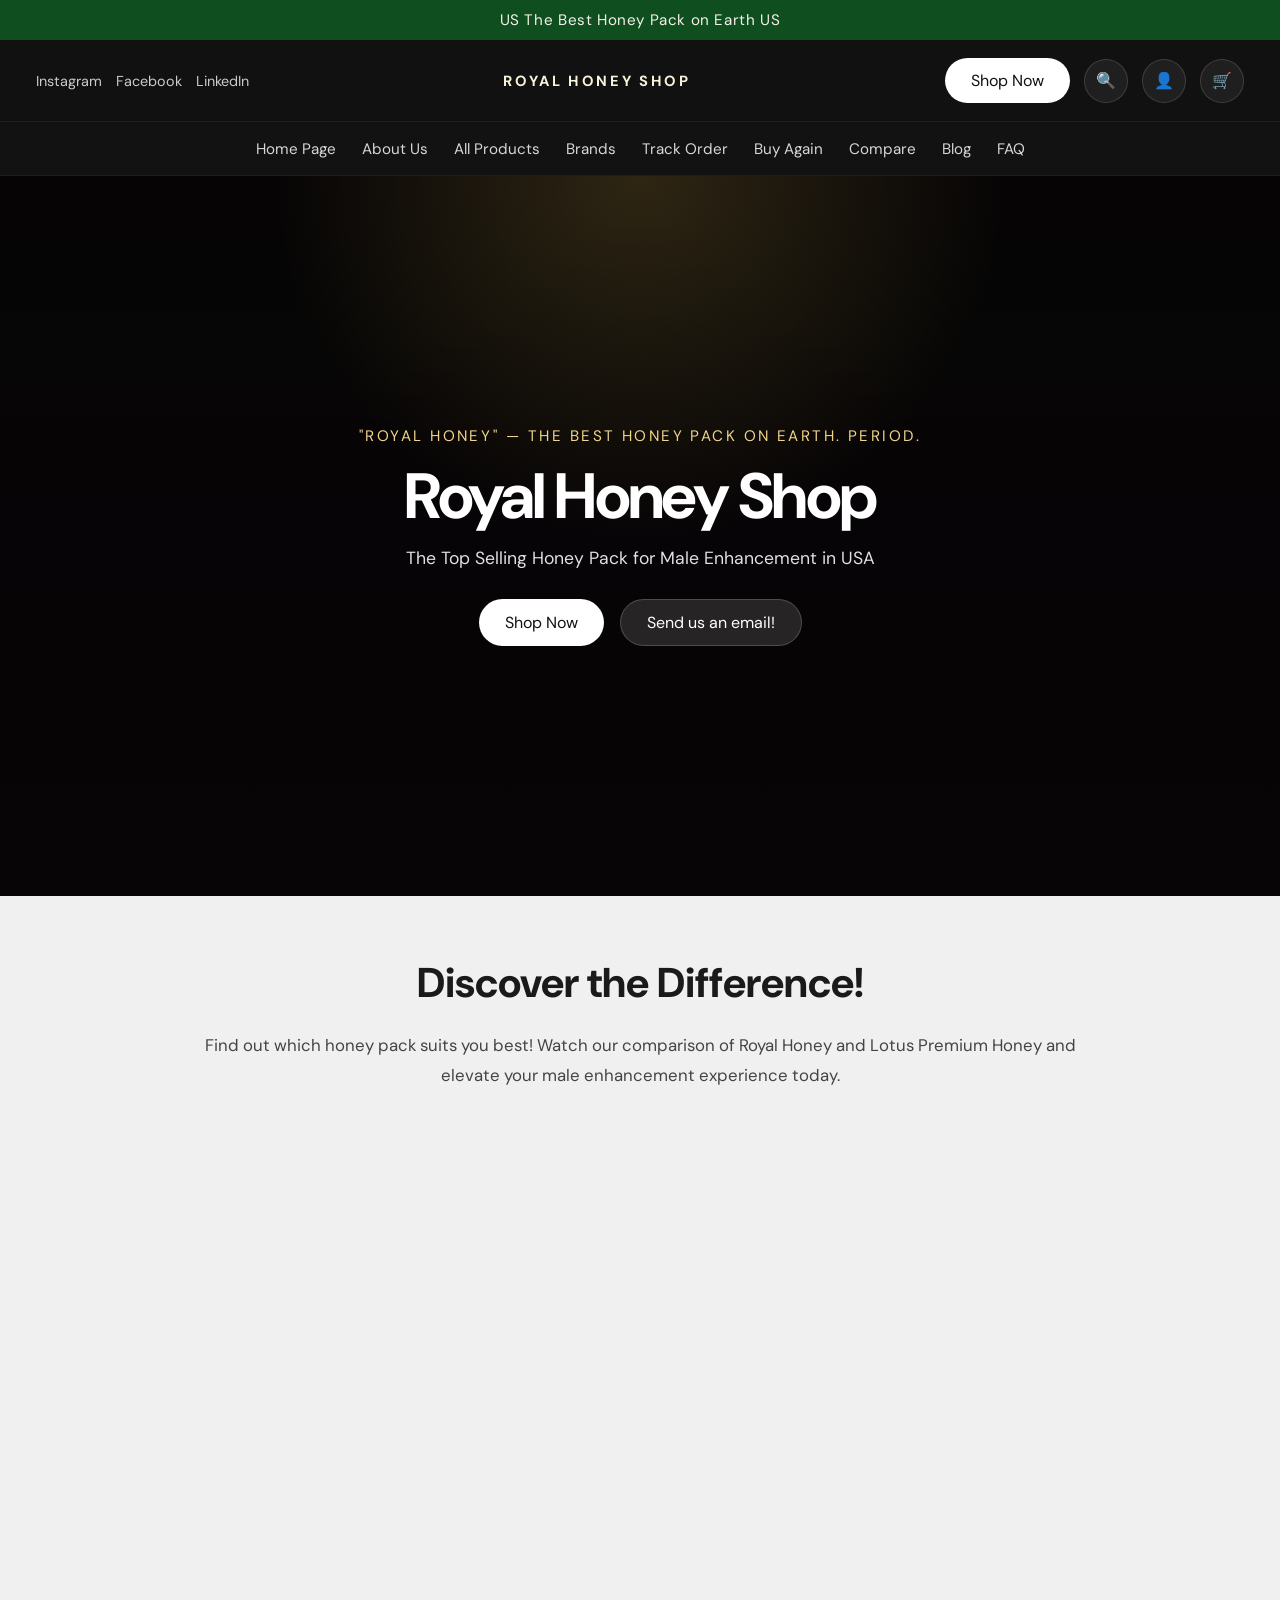
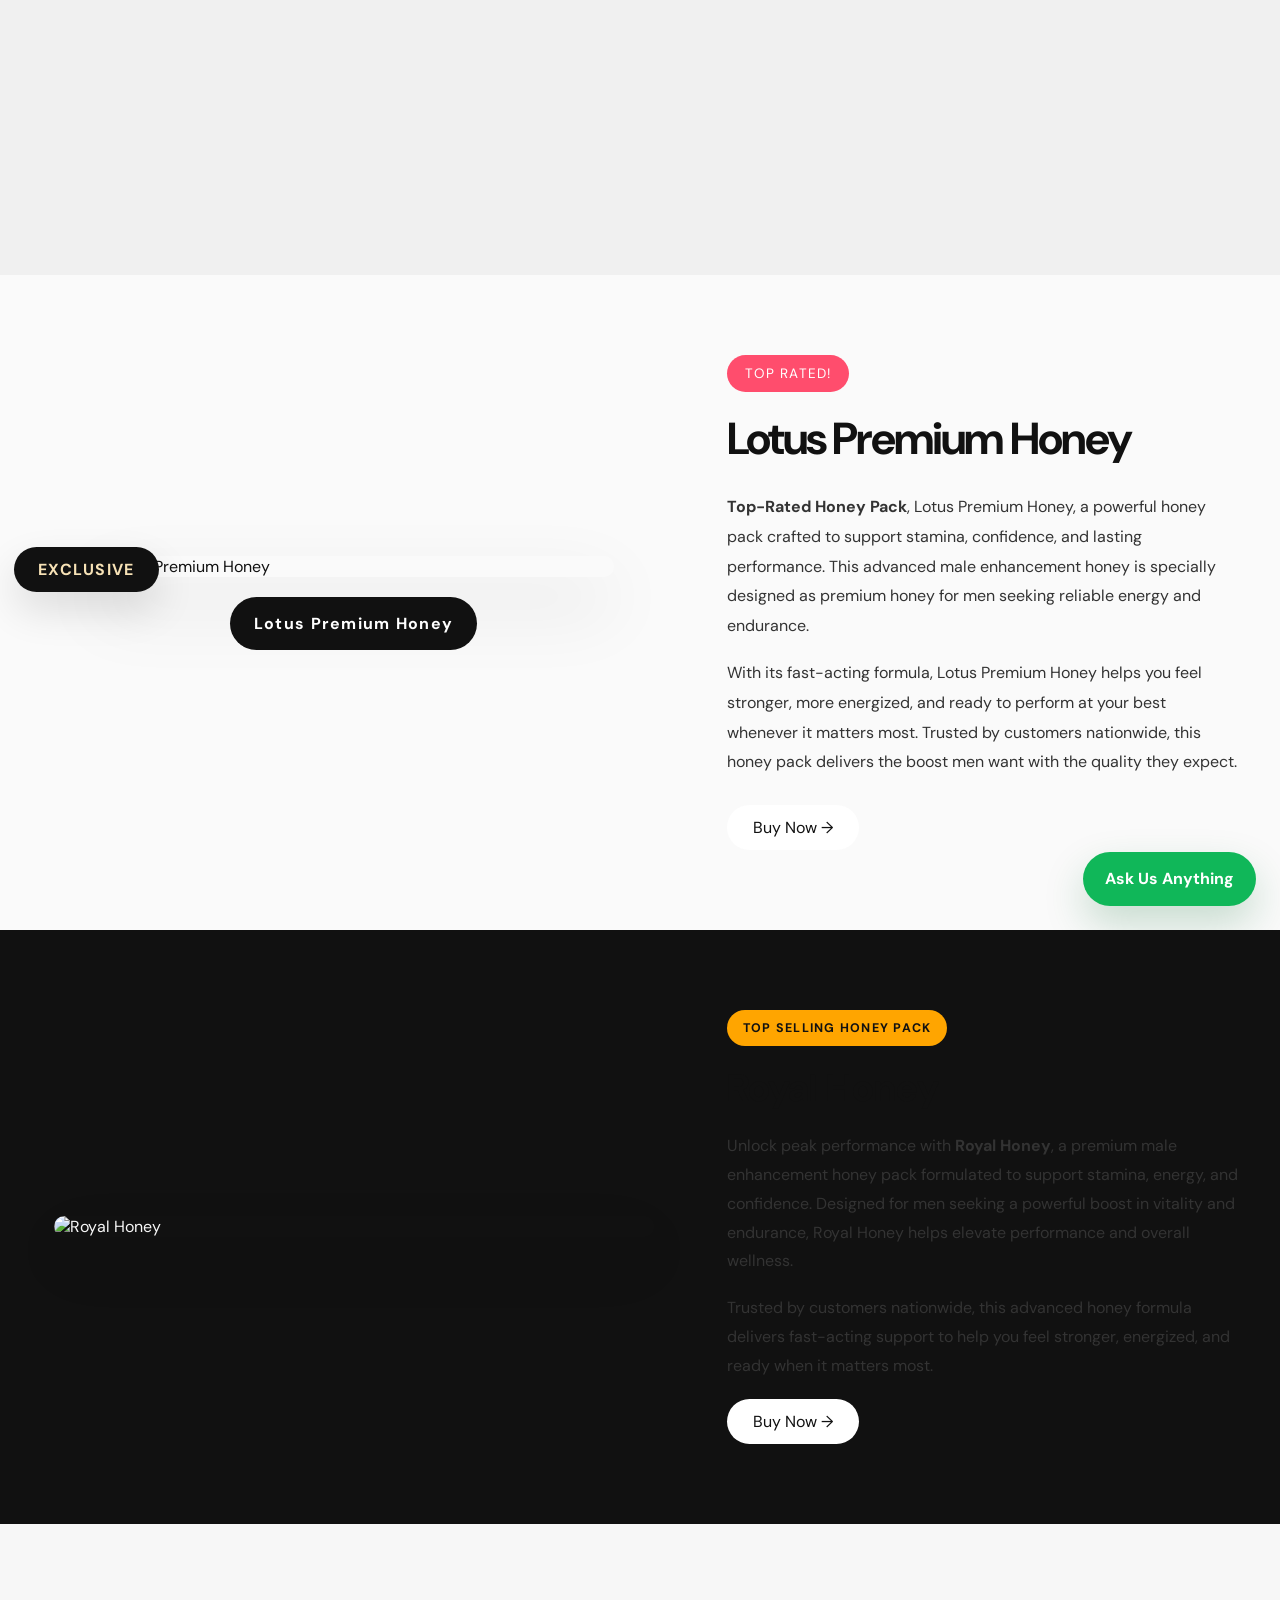
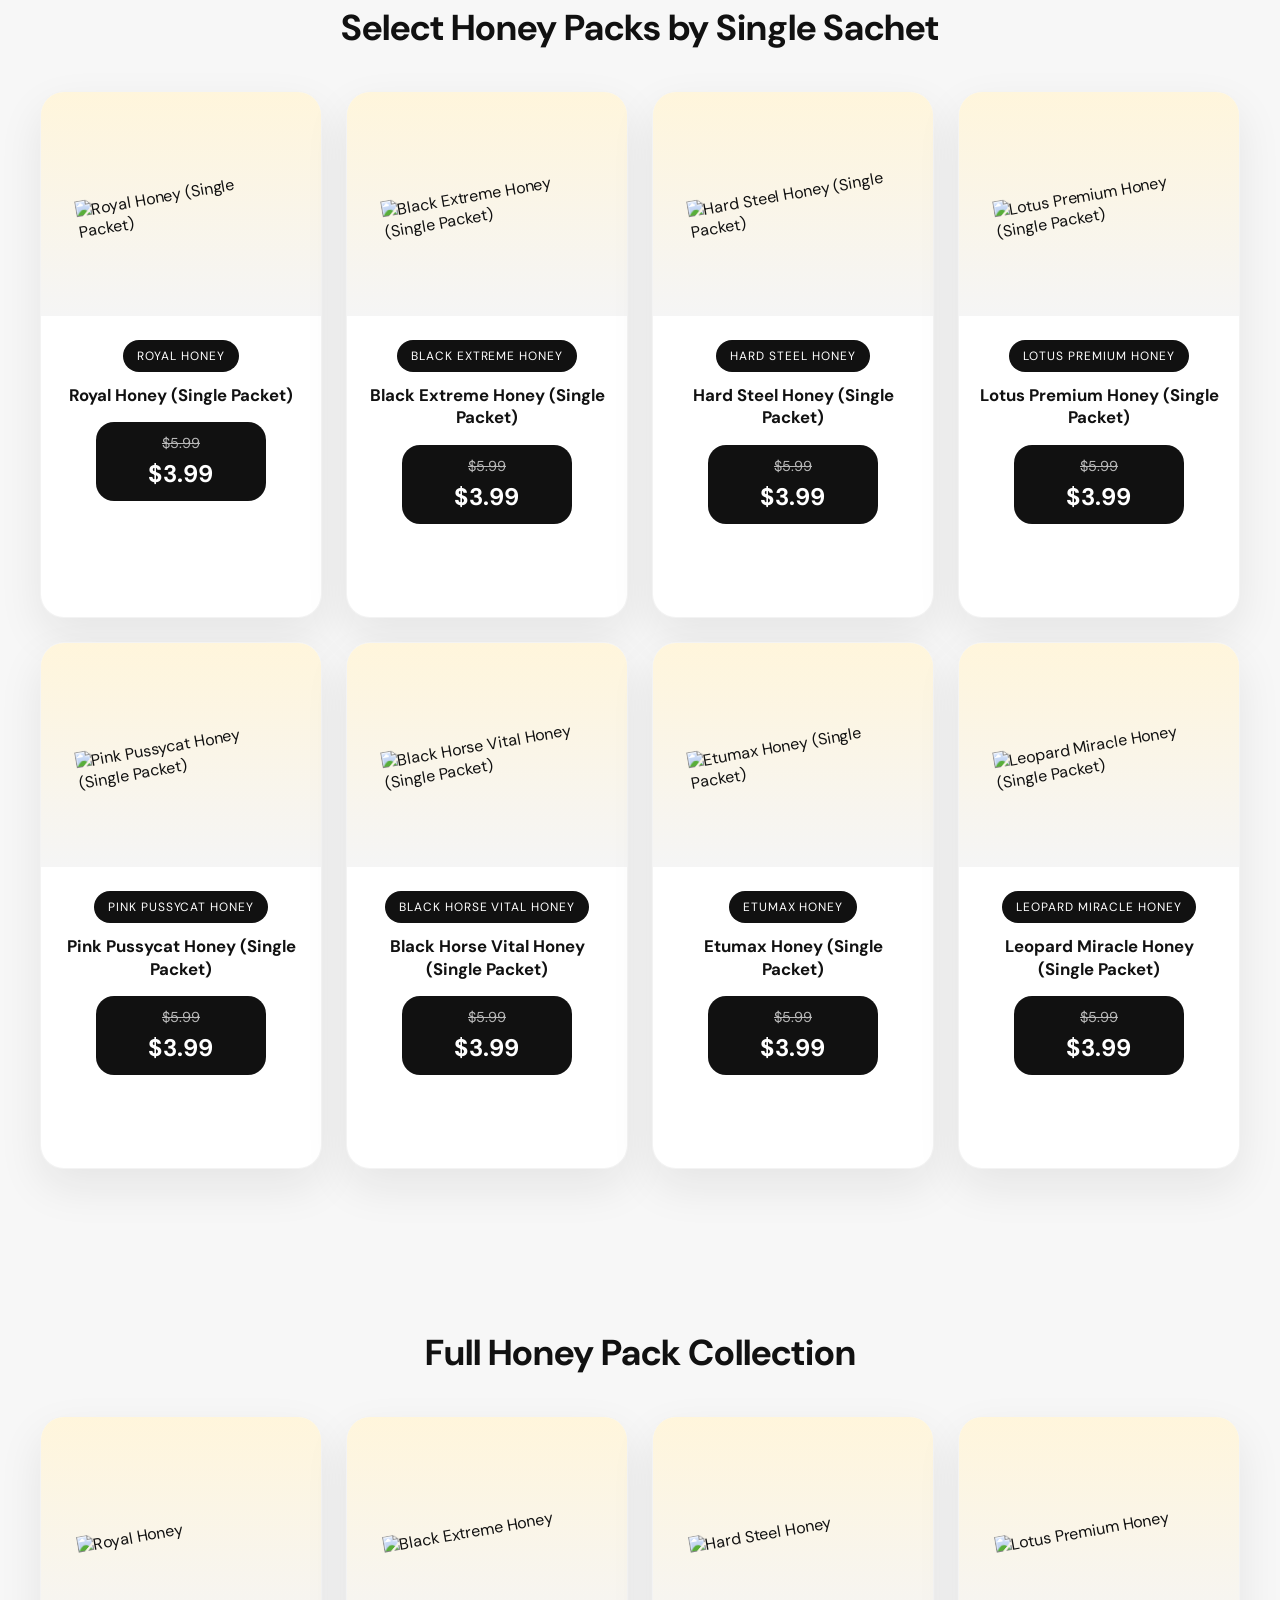
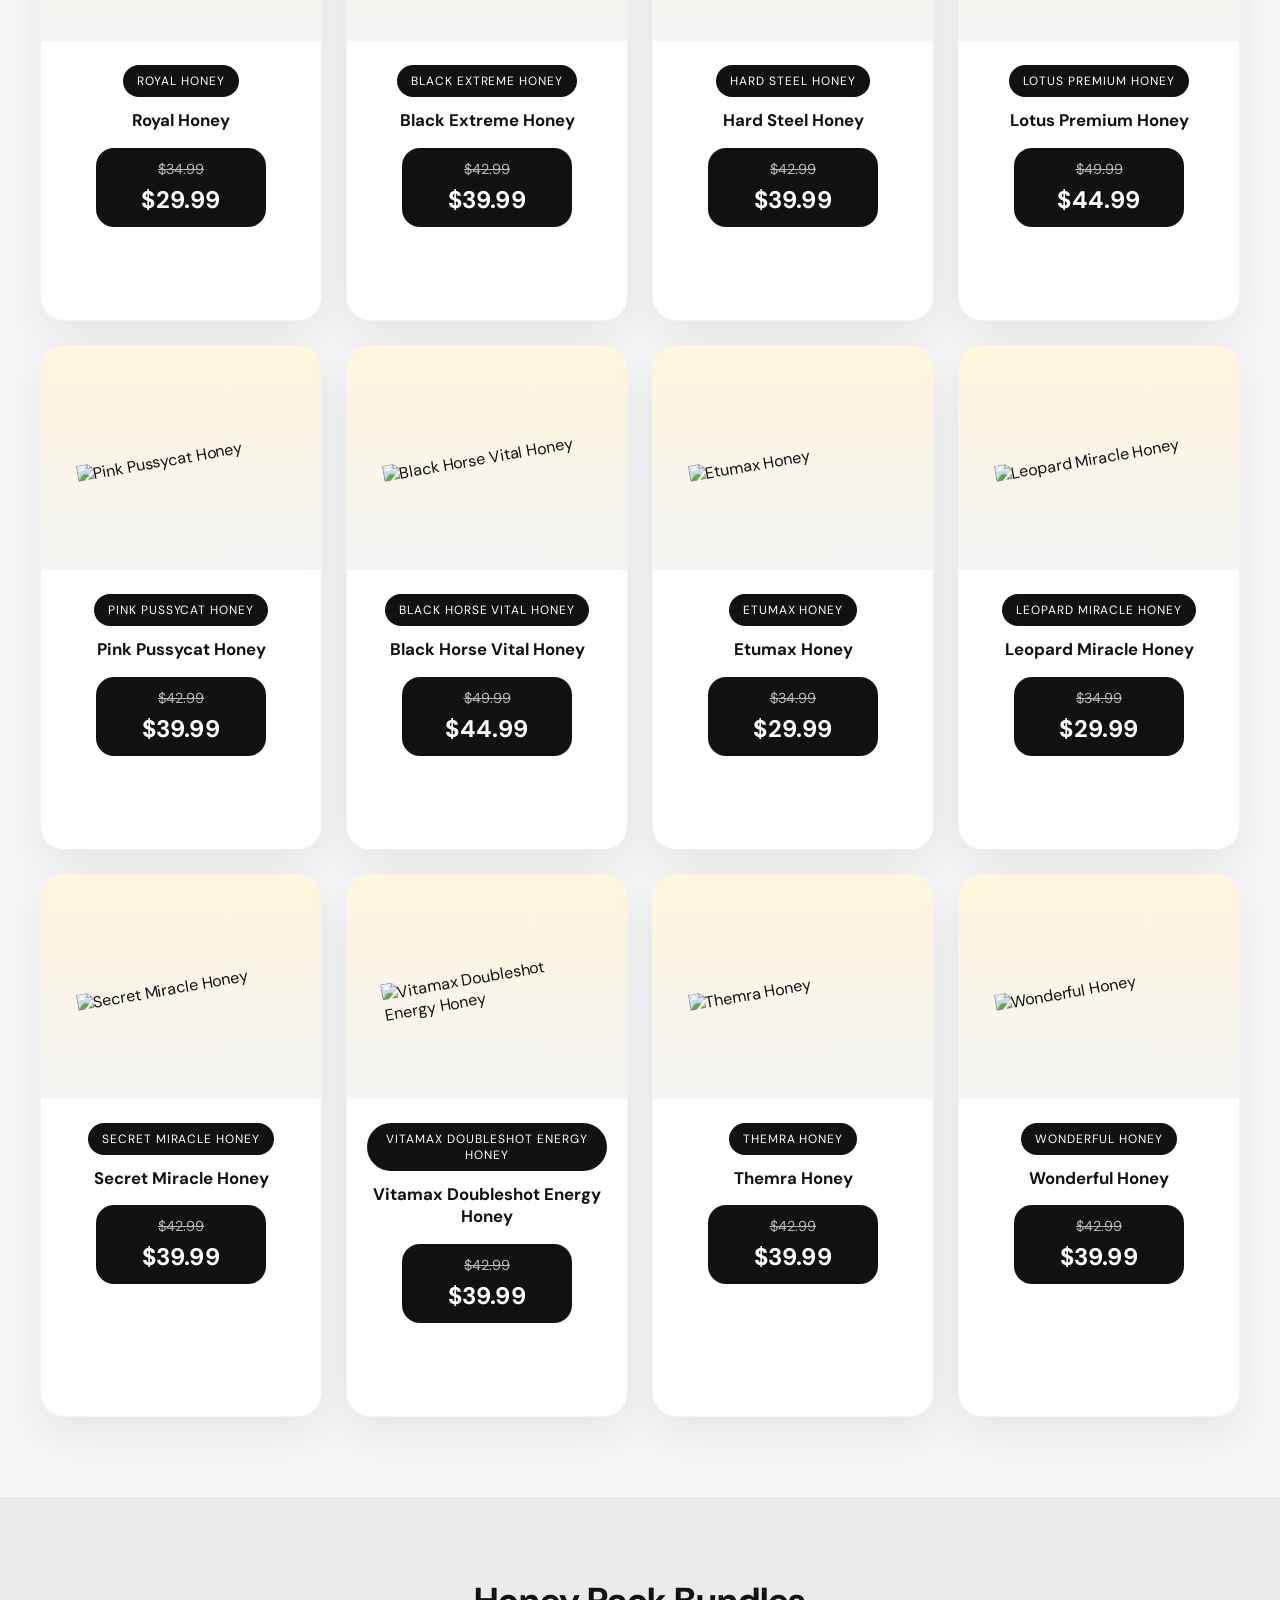
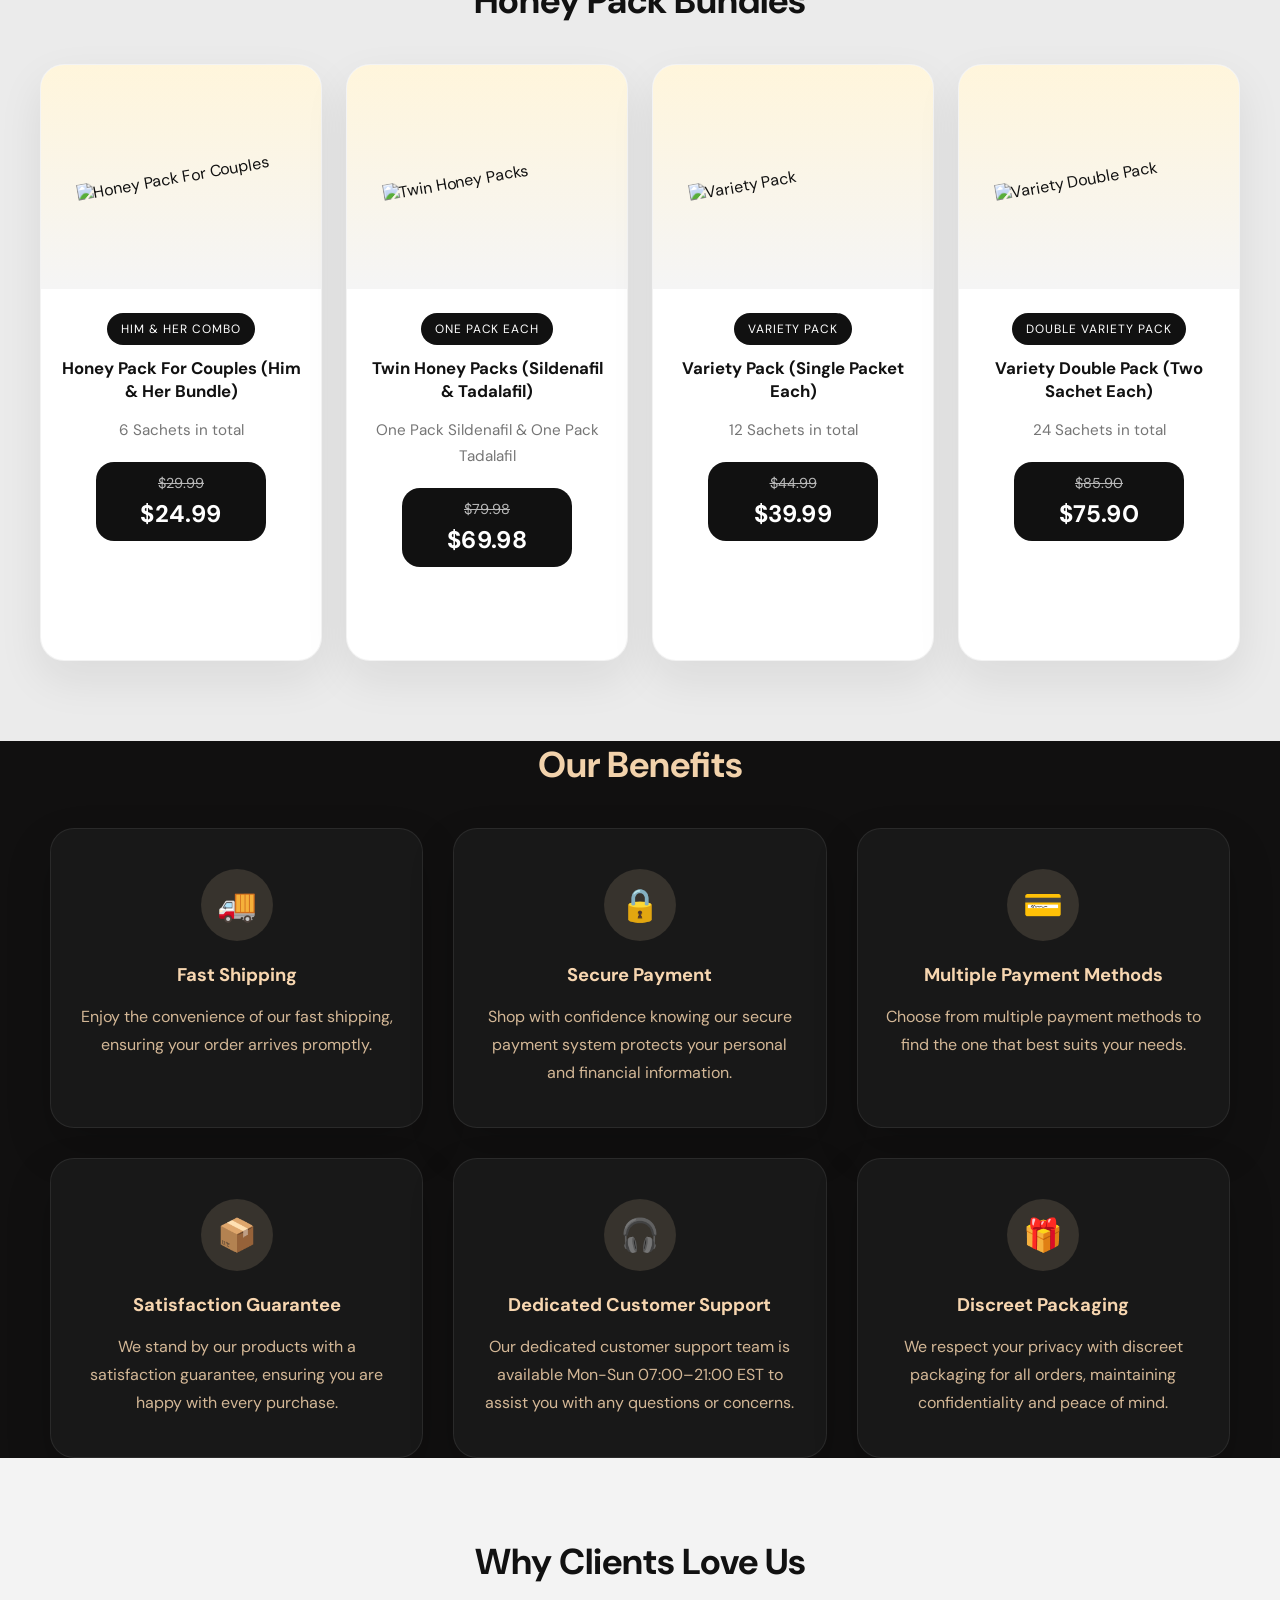
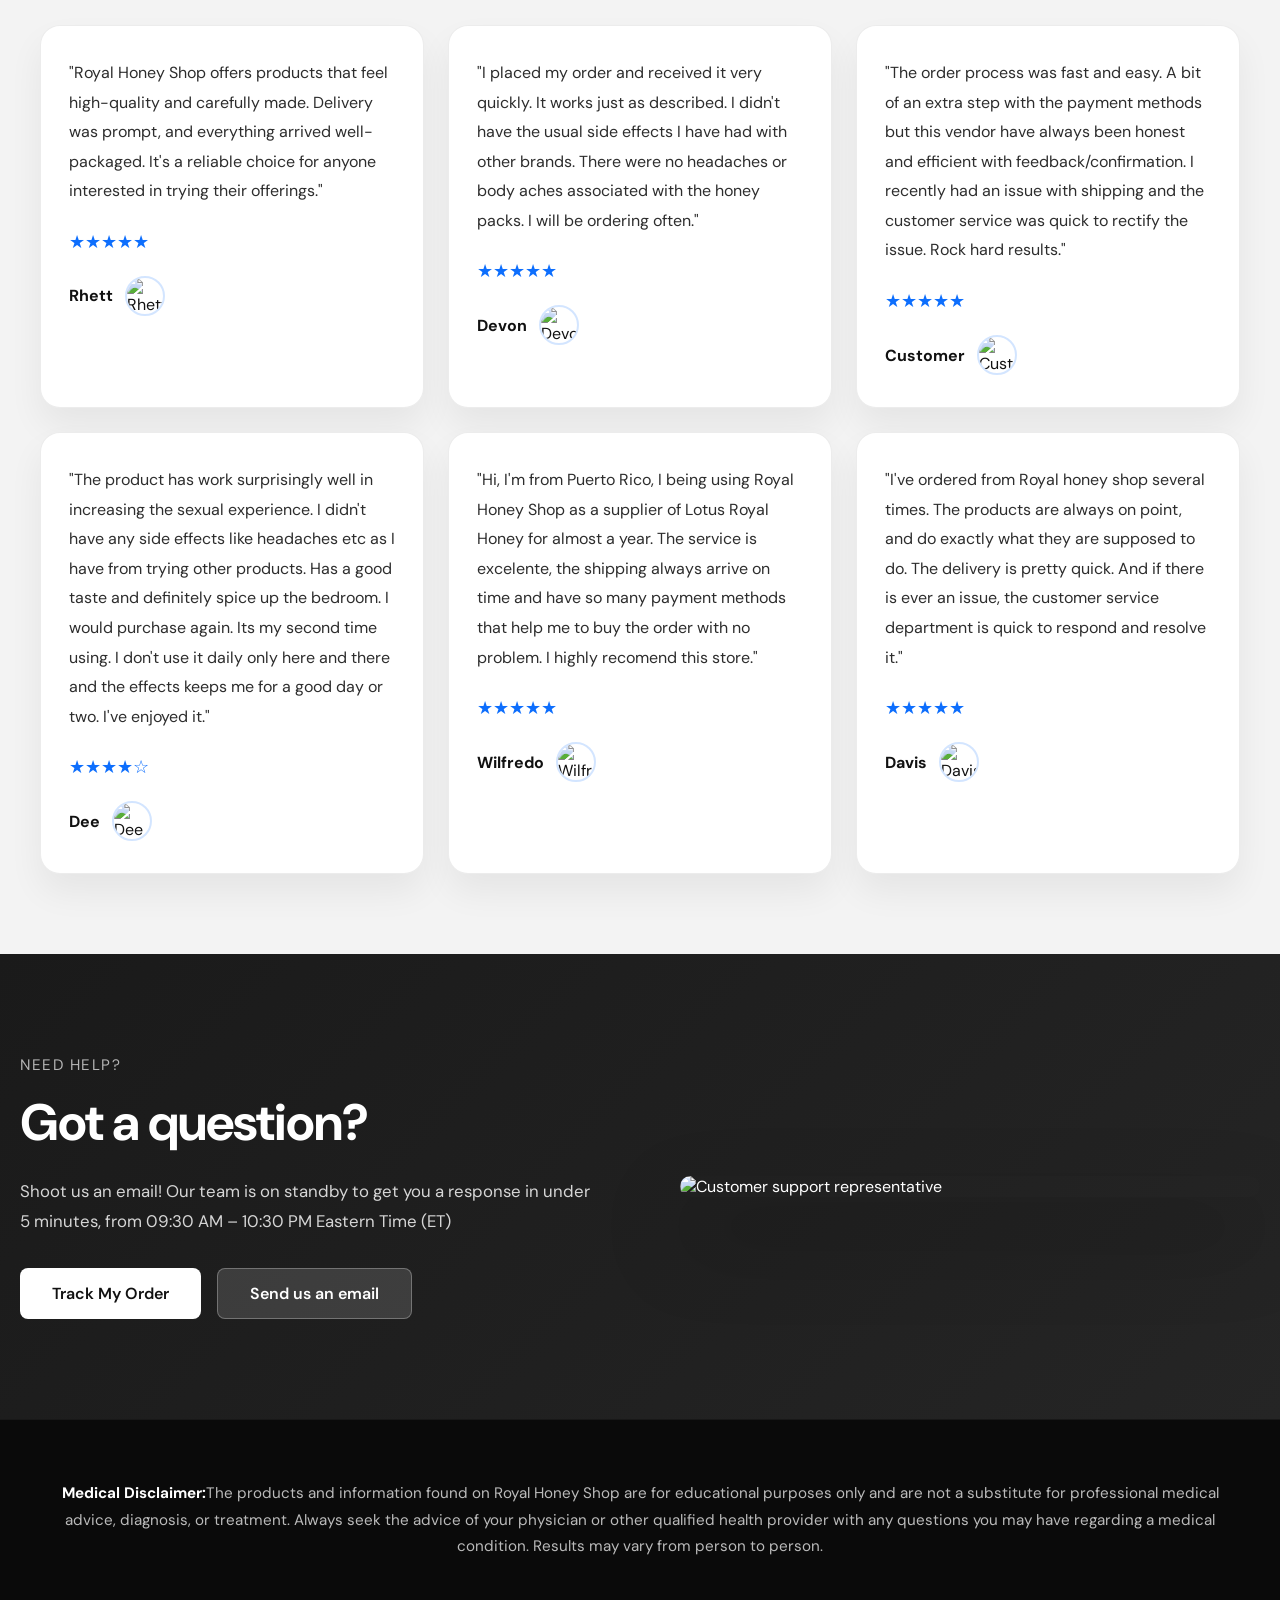
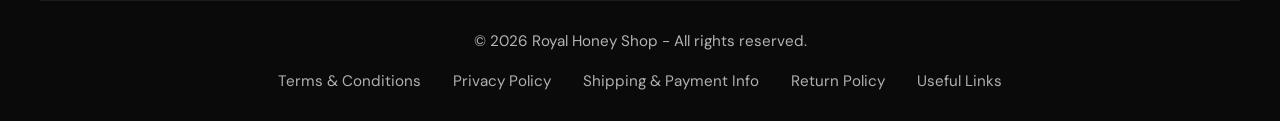
==== commit 19a67c6e: "Add files via upload" ====
--- a/index.html
+++ b/index.html
@@ -96,112 +96,6 @@
         <a href="https://wa.me/15016000060" class="contact-float" target="_blank" rel="noopener noreferrer">Ask Us Anything</a>
     </section>
 
-    <section class="products-section">
-        <div class="container">
-            <div class="section-headline">
-                <h2>Select Honey Packs by Single Sachet</h2>
-            </div>
-            <div class="product-card-grid">
-                <article class="product-card">
-                    <div class="product-card-media"><img src="https://d2gt4h1eeousrn.cloudfront.net/100780810/global/rKgmEuJ-1200x1200.jpg" alt="Royal Honey (Single Packet)"></div>
-                    <div class="product-card-body">
-                        <span class="product-card-tag">Royal Honey</span>
-                        <h3>Royal Honey (Single Packet)</h3>
-                        <div class="price-block">
-                            <span class="price old-price">$5.99</span>
-                            <span class="price current-price">$3.99</span>
-                        </div>
-                        <a href="#" class="btn btn-secondary">Buy Now</a>
-                    </div>
-                </article>
-                <article class="product-card">
-                    <div class="product-card-media"><img src="https://d2gt4h1eeousrn.cloudfront.net/100780810/global/rKgmEuJ-1200x1200.jpg" alt="Black Extreme Honey (Single Packet)"></div>
-                    <div class="product-card-body">
-                        <span class="product-card-tag">Black Extreme Honey</span>
-                        <h3>Black Extreme Honey (Single Packet)</h3>
-                        <div class="price-block">
-                            <span class="price old-price">$5.99</span>
-                            <span class="price current-price">$3.99</span>
-                        </div>
-                        <a href="#" class="btn btn-secondary">Buy Now</a>
-                    </div>
-                </article>
-                <article class="product-card">
-                    <div class="product-card-media"><img src="https://d2gt4h1eeousrn.cloudfront.net/100780810/global/rKgmEuJ-1200x1200.jpg" alt="Hard Steel Honey (Single Packet)"></div>
-                    <div class="product-card-body">
-                        <span class="product-card-tag">Hard Steel Honey</span>
-                        <h3>Hard Steel Honey (Single Packet)</h3>
-                        <div class="price-block">
-                            <span class="price old-price">$5.99</span>
-                            <span class="price current-price">$3.99</span>
-                        </div>
-                        <a href="#" class="btn btn-secondary">Buy Now</a>
-                    </div>
-                </article>
-                <article class="product-card">
-                    <div class="product-card-media"><img src="https://d2gt4h1eeousrn.cloudfront.net/100780810/global/rKgmEuJ-1200x1200.jpg" alt="Lotus Premium Honey (Single Packet)"></div>
-                    <div class="product-card-body">
-                        <span class="product-card-tag">Lotus Premium Honey</span>
-                        <h3>Lotus Premium Honey (Single Packet)</h3>
-                        <div class="price-block">
-                            <span class="price old-price">$5.99</span>
-                            <span class="price current-price">$3.99</span>
-                        </div>
-                        <a href="#" class="btn btn-secondary">Buy Now</a>
-                    </div>
-                </article>
-                <article class="product-card">
-                    <div class="product-card-media"><img src="https://d2gt4h1eeousrn.cloudfront.net/100780810/global/rKgmEuJ-1200x1200.jpg" alt="Pink Pussycat Honey (Single Packet)"></div>
-                    <div class="product-card-body">
-                        <span class="product-card-tag">Pink Pussycat Honey</span>
-                        <h3>Pink Pussycat Honey (Single Packet)</h3>
-                        <div class="price-block">
-                            <span class="price old-price">$5.99</span>
-                            <span class="price current-price">$3.99</span>
-                        </div>
-                        <a href="#" class="btn btn-secondary">Buy Now</a>
-                    </div>
-                </article>
-                <article class="product-card">
-                    <div class="product-card-media"><img src="https://d2gt4h1eeousrn.cloudfront.net/100780810/global/rKgmEuJ-1200x1200.jpg" alt="Black Horse Vital Honey (Single Packet)"></div>
-                    <div class="product-card-body">
-                        <span class="product-card-tag">Black Horse Vital Honey</span>
-                        <h3>Black Horse Vital Honey (Single Packet)</h3>
-                        <div class="price-block">
-                            <span class="price old-price">$5.99</span>
-                            <span class="price current-price">$3.99</span>
-                        </div>
-                        <a href="#" class="btn btn-secondary">Buy Now</a>
-                    </div>
-                </article>
-                <article class="product-card">
-                    <div class="product-card-media"><img src="https://d2gt4h1eeousrn.cloudfront.net/100780810/global/rKgmEuJ-1200x1200.jpg" alt="Etumax Honey (Single Packet)"></div>
-                    <div class="product-card-body">
-                        <span class="product-card-tag">Etumax Honey</span>
-                        <h3>Etumax Honey (Single Packet)</h3>
-                        <div class="price-block">
-                            <span class="price old-price">$5.99</span>
-                            <span class="price current-price">$3.99</span>
-                        </div>
-                        <a href="#" class="btn btn-secondary">Buy Now</a>
-                    </div>
-                </article>
-                <article class="product-card">
-                    <div class="product-card-media"><img src="https://d2gt4h1eeousrn.cloudfront.net/100780810/global/rKgmEuJ-1200x1200.jpg" alt="Leopard Miracle Honey (Single Packet)"></div>
-                    <div class="product-card-body">
-                        <span class="product-card-tag">Leopard Miracle Honey</span>
-                        <h3>Leopard Miracle Honey (Single Packet)</h3>
-                        <div class="price-block">
-                            <span class="price old-price">$5.99</span>
-                            <span class="price current-price">$3.99</span>
-                        </div>
-                        <a href="#" class="btn btn-secondary">Buy Now</a>
-                    </div>
-                </article>
-            </div>
-        </div>
-    </section>
-
     <section class="royal-product-section">
         <div class="container royal-content">
             <div class="royal-image-wrap">
@@ -213,6 +107,112 @@
                 <p>Unlock peak performance with <strong>Royal Honey</strong>, a premium male enhancement honey pack formulated to support stamina, energy, and confidence. Designed for men seeking a powerful boost in vitality and endurance, Royal Honey helps elevate performance and overall wellness.</p>
                 <p>Trusted by customers nationwide, this advanced honey formula delivers fast-acting support to help you feel stronger, energized, and ready when it matters most.</p>
                 <a href="#" class="btn btn-primary">Buy Now →</a>
+            </div>
+        </div>
+    </section>
+
+    <section class="products-section">
+        <div class="container">
+            <div class="section-headline">
+                <h2>Select Honey Packs by Single Sachet</h2>
+            </div>
+            <div class="product-card-grid">
+                <article class="product-card">
+                    <div class="product-card-media"><img src="https://d2gt4h1eeousrn.cloudfront.net/100780810/global/rKgmEuJ-1200x1200.jpg" alt="Royal Honey (Single Packet)"></div>
+                    <div class="product-card-body">
+                        <span class="product-card-tag">Royal Honey</span>
+                        <h3>Royal Honey (Single Packet)</h3>
+                        <div class="price-block">
+                            <span class="price old-price">$5.99</span>
+                            <span class="price current-price">$3.99</span>
+                        </div>
+                        <a href="#" class="btn btn-secondary">Buy Now</a>
+                    </div>
+                </article>
+                <article class="product-card">
+                    <div class="product-card-media"><img src="https://d2gt4h1eeousrn.cloudfront.net/100780810/global/rKgmEuJ-1200x1200.jpg" alt="Black Extreme Honey (Single Packet)"></div>
+                    <div class="product-card-body">
+                        <span class="product-card-tag">Black Extreme Honey</span>
+                        <h3>Black Extreme Honey (Single Packet)</h3>
+                        <div class="price-block">
+                            <span class="price old-price">$5.99</span>
+                            <span class="price current-price">$3.99</span>
+                        </div>
+                        <a href="#" class="btn btn-secondary">Buy Now</a>
+                    </div>
+                </article>
+                <article class="product-card">
+                    <div class="product-card-media"><img src="https://d2gt4h1eeousrn.cloudfront.net/100780810/global/rKgmEuJ-1200x1200.jpg" alt="Hard Steel Honey (Single Packet)"></div>
+                    <div class="product-card-body">
+                        <span class="product-card-tag">Hard Steel Honey</span>
+                        <h3>Hard Steel Honey (Single Packet)</h3>
+                        <div class="price-block">
+                            <span class="price old-price">$5.99</span>
+                            <span class="price current-price">$3.99</span>
+                        </div>
+                        <a href="#" class="btn btn-secondary">Buy Now</a>
+                    </div>
+                </article>
+                <article class="product-card">
+                    <div class="product-card-media"><img src="https://d2gt4h1eeousrn.cloudfront.net/100780810/global/rKgmEuJ-1200x1200.jpg" alt="Lotus Premium Honey (Single Packet)"></div>
+                    <div class="product-card-body">
+                        <span class="product-card-tag">Lotus Premium Honey</span>
+                        <h3>Lotus Premium Honey (Single Packet)</h3>
+                        <div class="price-block">
+                            <span class="price old-price">$5.99</span>
+                            <span class="price current-price">$3.99</span>
+                        </div>
+                        <a href="#" class="btn btn-secondary">Buy Now</a>
+                    </div>
+                </article>
+                <article class="product-card">
+                    <div class="product-card-media"><img src="https://d2gt4h1eeousrn.cloudfront.net/100780810/global/rKgmEuJ-1200x1200.jpg" alt="Pink Pussycat Honey (Single Packet)"></div>
+                    <div class="product-card-body">
+                        <span class="product-card-tag">Pink Pussycat Honey</span>
+                        <h3>Pink Pussycat Honey (Single Packet)</h3>
+                        <div class="price-block">
+                            <span class="price old-price">$5.99</span>
+                            <span class="price current-price">$3.99</span>
+                        </div>
+                        <a href="#" class="btn btn-secondary">Buy Now</a>
+                    </div>
+                </article>
+                <article class="product-card">
+                    <div class="product-card-media"><img src="https://d2gt4h1eeousrn.cloudfront.net/100780810/global/rKgmEuJ-1200x1200.jpg" alt="Black Horse Vital Honey (Single Packet)"></div>
+                    <div class="product-card-body">
+                        <span class="product-card-tag">Black Horse Vital Honey</span>
+                        <h3>Black Horse Vital Honey (Single Packet)</h3>
+                        <div class="price-block">
+                            <span class="price old-price">$5.99</span>
+                            <span class="price current-price">$3.99</span>
+                        </div>
+                        <a href="#" class="btn btn-secondary">Buy Now</a>
+                    </div>
+                </article>
+                <article class="product-card">
+                    <div class="product-card-media"><img src="https://d2gt4h1eeousrn.cloudfront.net/100780810/global/rKgmEuJ-1200x1200.jpg" alt="Etumax Honey (Single Packet)"></div>
+                    <div class="product-card-body">
+                        <span class="product-card-tag">Etumax Honey</span>
+                        <h3>Etumax Honey (Single Packet)</h3>
+                        <div class="price-block">
+                            <span class="price old-price">$5.99</span>
+                            <span class="price current-price">$3.99</span>
+                        </div>
+                        <a href="#" class="btn btn-secondary">Buy Now</a>
+                    </div>
+                </article>
+                <article class="product-card">
+                    <div class="product-card-media"><img src="https://d2gt4h1eeousrn.cloudfront.net/100780810/global/rKgmEuJ-1200x1200.jpg" alt="Leopard Miracle Honey (Single Packet)"></div>
+                    <div class="product-card-body">
+                        <span class="product-card-tag">Leopard Miracle Honey</span>
+                        <h3>Leopard Miracle Honey (Single Packet)</h3>
+                        <div class="price-block">
+                            <span class="price old-price">$5.99</span>
+                            <span class="price current-price">$3.99</span>
+                        </div>
+                        <a href="#" class="btn btn-secondary">Buy Now</a>
+                    </div>
+                </article>
             </div>
         </div>
     </section>
--- a/style.css
+++ b/style.css
@@ -377,9 +377,12 @@
 
 .royal-product-section {
     padding: 80px 20px;
-    background: #0a0a0a;
-    color: #fff;
-}
+    background:#111;
+    color: #f7f7f7;
+}
+
+
+
 
 .royal-content {
     display: grid;
@@ -389,7 +392,6 @@
 }
 
 .royal-image-wrap {
-    position: relative;
     display: flex;
     justify-content: center;
 }
@@ -397,8 +399,8 @@
 .royal-image {
     width: 100%;
     max-width: 600px;
-    border-radius: 32px;
-    box-shadow: 0 34px 90px rgba(0,0,0,0.12);
+    border-radius: 24px;
+    box-shadow: 0 24px 60px rgba(0,0,0,0.08);
 }
 
 .royal-copy {
@@ -419,18 +421,17 @@
 }
 
 .royal-copy h2 {
-    font-size: clamp(2.8rem, 3vw, 4rem);
+    font-size: clamp(2.2rem, 3vw, 3.2rem);
     margin-bottom: 24px;
-    line-height: 1.02;
-    color: #fff;
+    line-height: 1.05;
+    color: #111;
 }
 
 .royal-copy p {
     font-size: 1rem;
-    line-height: 1.85;
+    line-height: 1.8;
     margin-bottom: 18px;
-    opacity: 0.88;
-    color: rgba(255, 255, 255, 0.88);
+    color: #333;
 }
 
 .products-section,
@@ -1131,13 +1132,13 @@
 
     .featured-product-section,
     .royal-product-section {
-        padding: 50px 20px;
+        padding: 40px 20px;
     }
 
     .featured-content,
     .royal-content {
         grid-template-columns: 1fr;
-        gap: 30px;
+        gap: 20px;
     }
 
     .featured-image,
@@ -1386,51 +1387,47 @@
         margin-bottom: 24px;
     }
 
-    .featured-product-section,
-    .royal-product-section {
-        padding: 40px 16px;
-    }
-
-    .featured-content,
-    .royal-content {
-        grid-template-columns: 1fr;
-        gap: 24px;
-    }
-
-    .featured-badge {
-        transform: translate(-12%, -15%);
-        padding: 8px 14px;
-        font-size: 0.65rem;
-    }
-
-    .featured-image,
-    .royal-image {
+    .featured-image-wrap {
+        max-height: 200px;
+        overflow: hidden;
+        margin-bottom: 8px;
+    }
+
+    .featured-image {
         max-width: 100%;
-        border-radius: 16px;
+        max-height: 200px;
+        object-fit: contain;
     }
 
     .featured-label {
-        padding: 12px 16px;
-        font-size: 0.8rem;
-        margin-top: 12px;
-    }
-
-    .featured-copy .tag,
+        padding: 10px 14px;
+        font-size: 0.75rem;
+        margin-top: 10px;
+    }
+
     .top-label {
-        font-size: 0.7rem;
+        font-size: 0.55rem;
+        padding: 3px 6px;
+        margin-bottom: 4px;
+    }
+
+    .royal-copy h2 {
+        font-size: 1.2rem;
+        margin-bottom: 6px;
+        line-height: 1.2;
+    }
+
+    .royal-copy p {
+        font-size: 0.75rem;
+        margin-bottom: 4px;
+        line-height: 1.4;
+    }
+
+    .btn-primary {
         padding: 6px 12px;
-    }
-
-    .featured-copy h2,
-    .royal-copy h2 {
-        font-size: 1.6rem;
-        margin-bottom: 16px;
-    }
-
-    .featured-copy p,
-    .royal-copy p {
-        font-size: 0.9rem;
-        margin-bottom: 14px;
+        font-size: 0.75rem;
+        margin-top: 4px;
+        margin-bottom: 0;
     }
 
     .products-section,
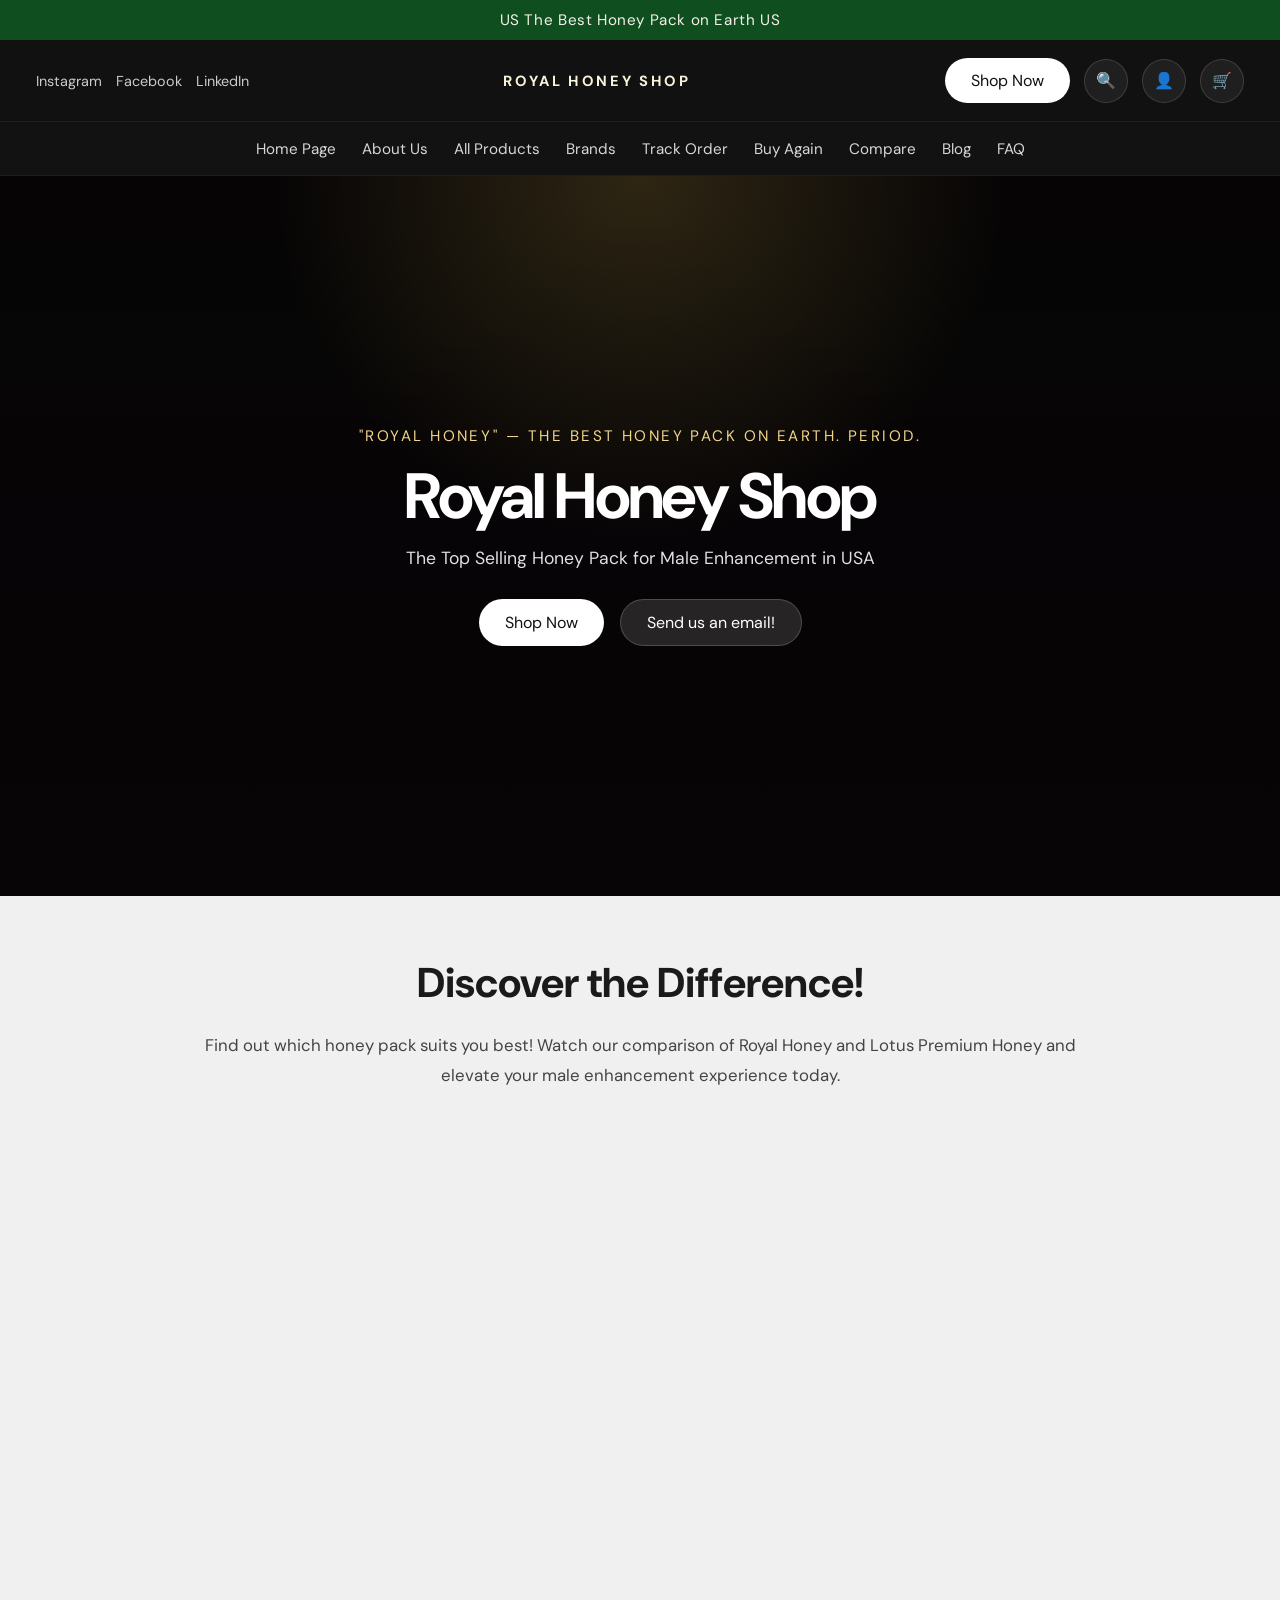
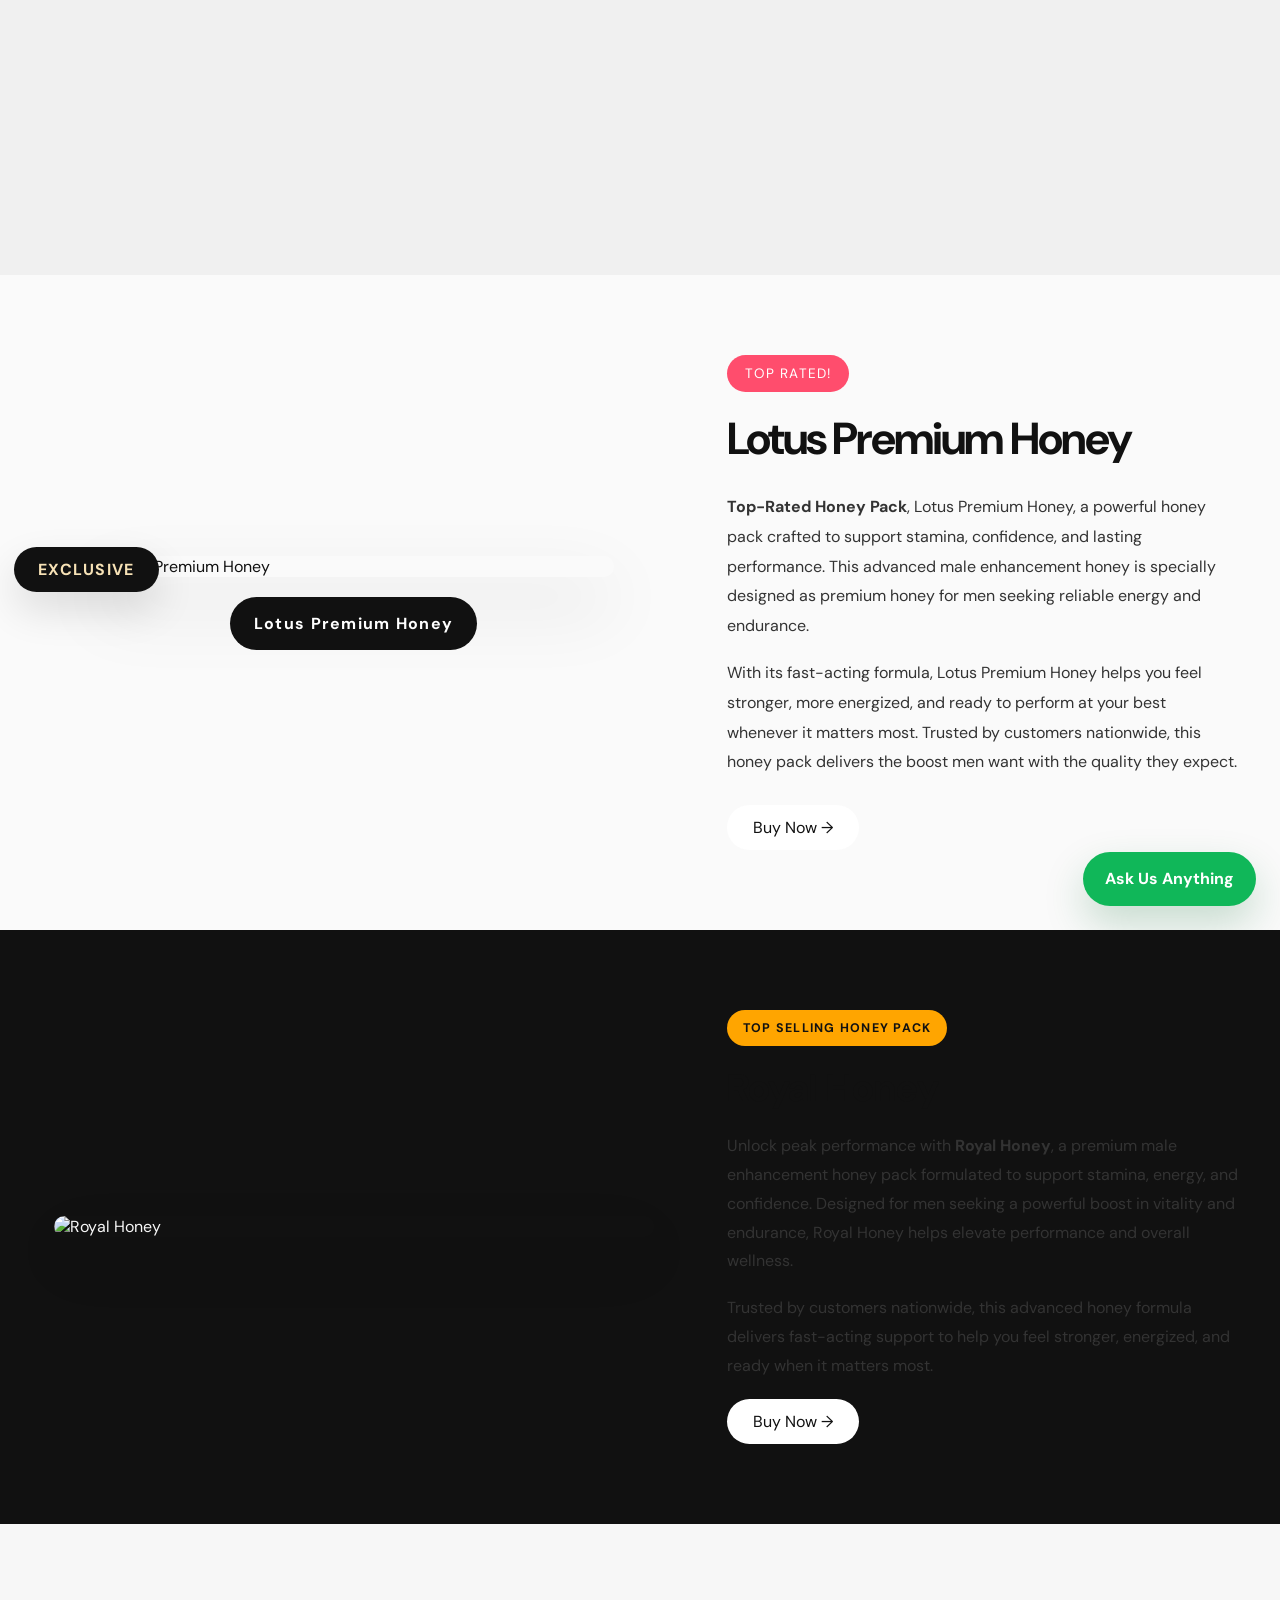
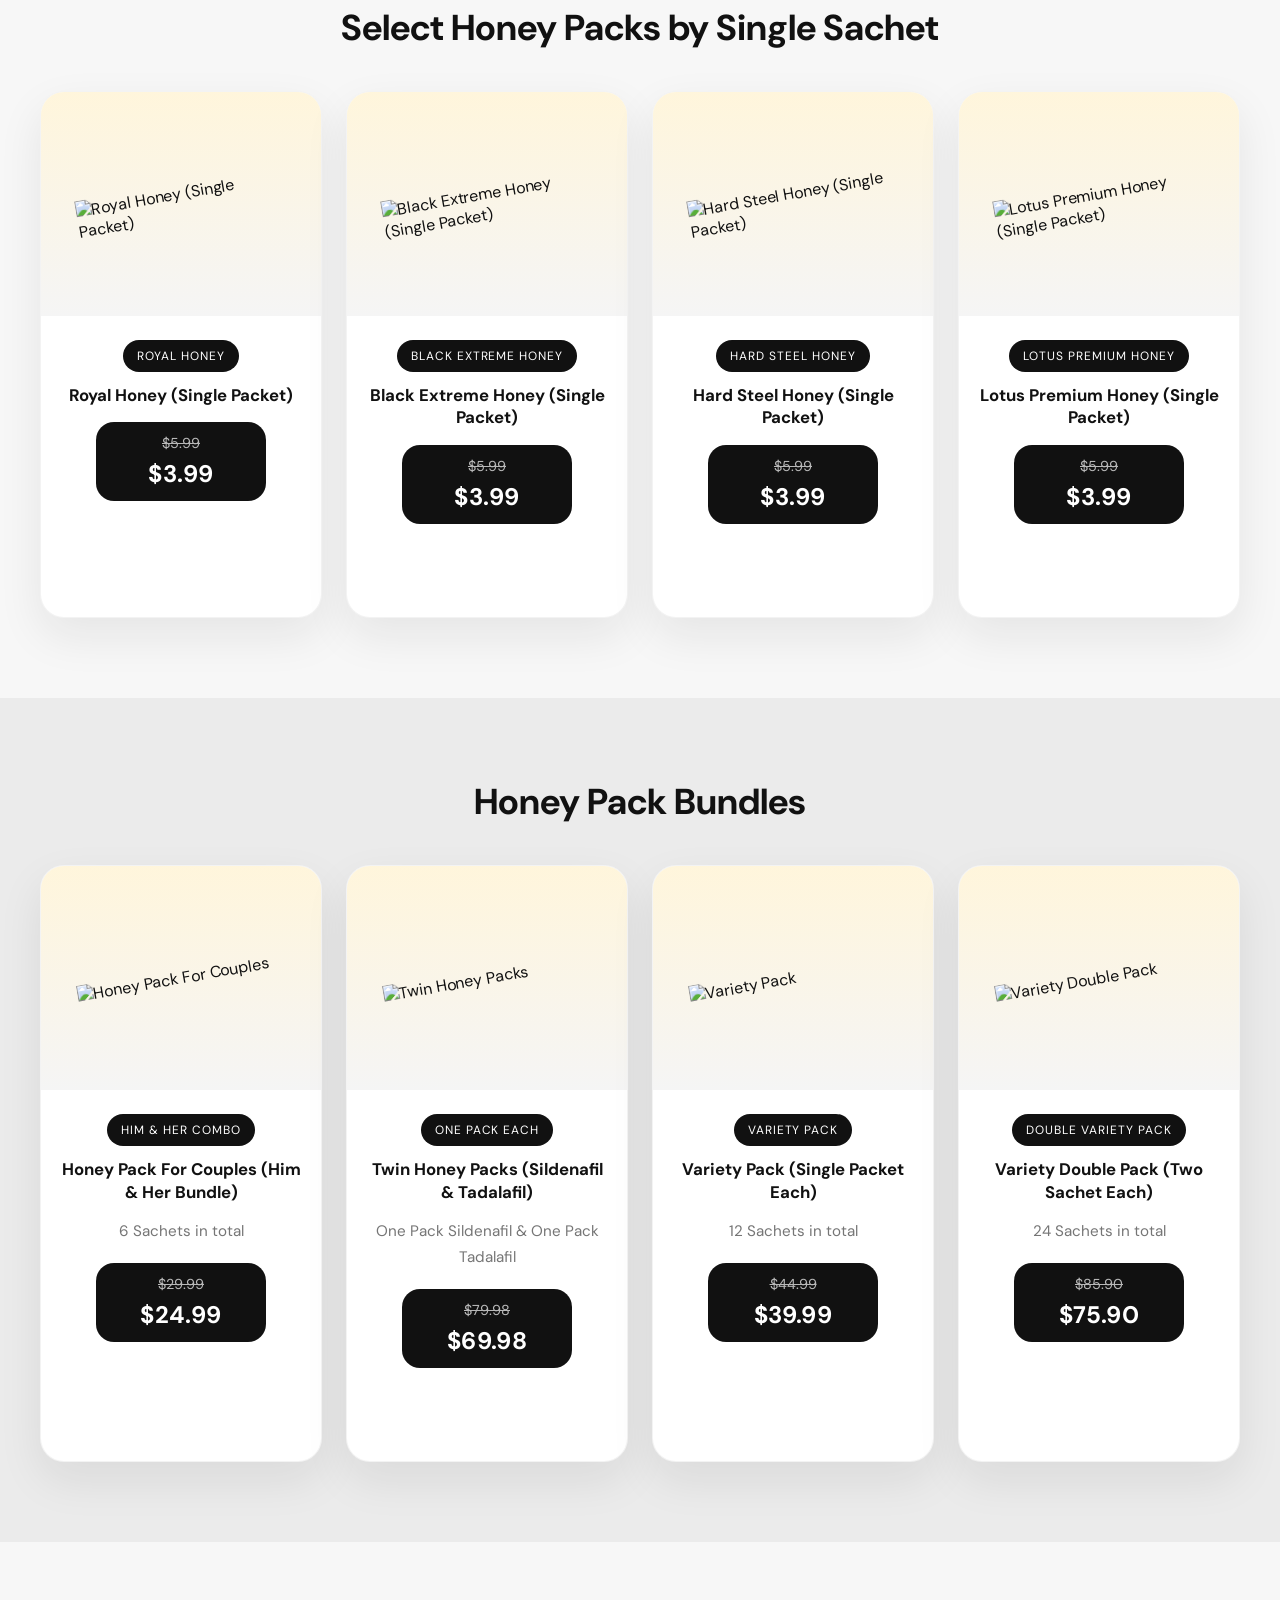
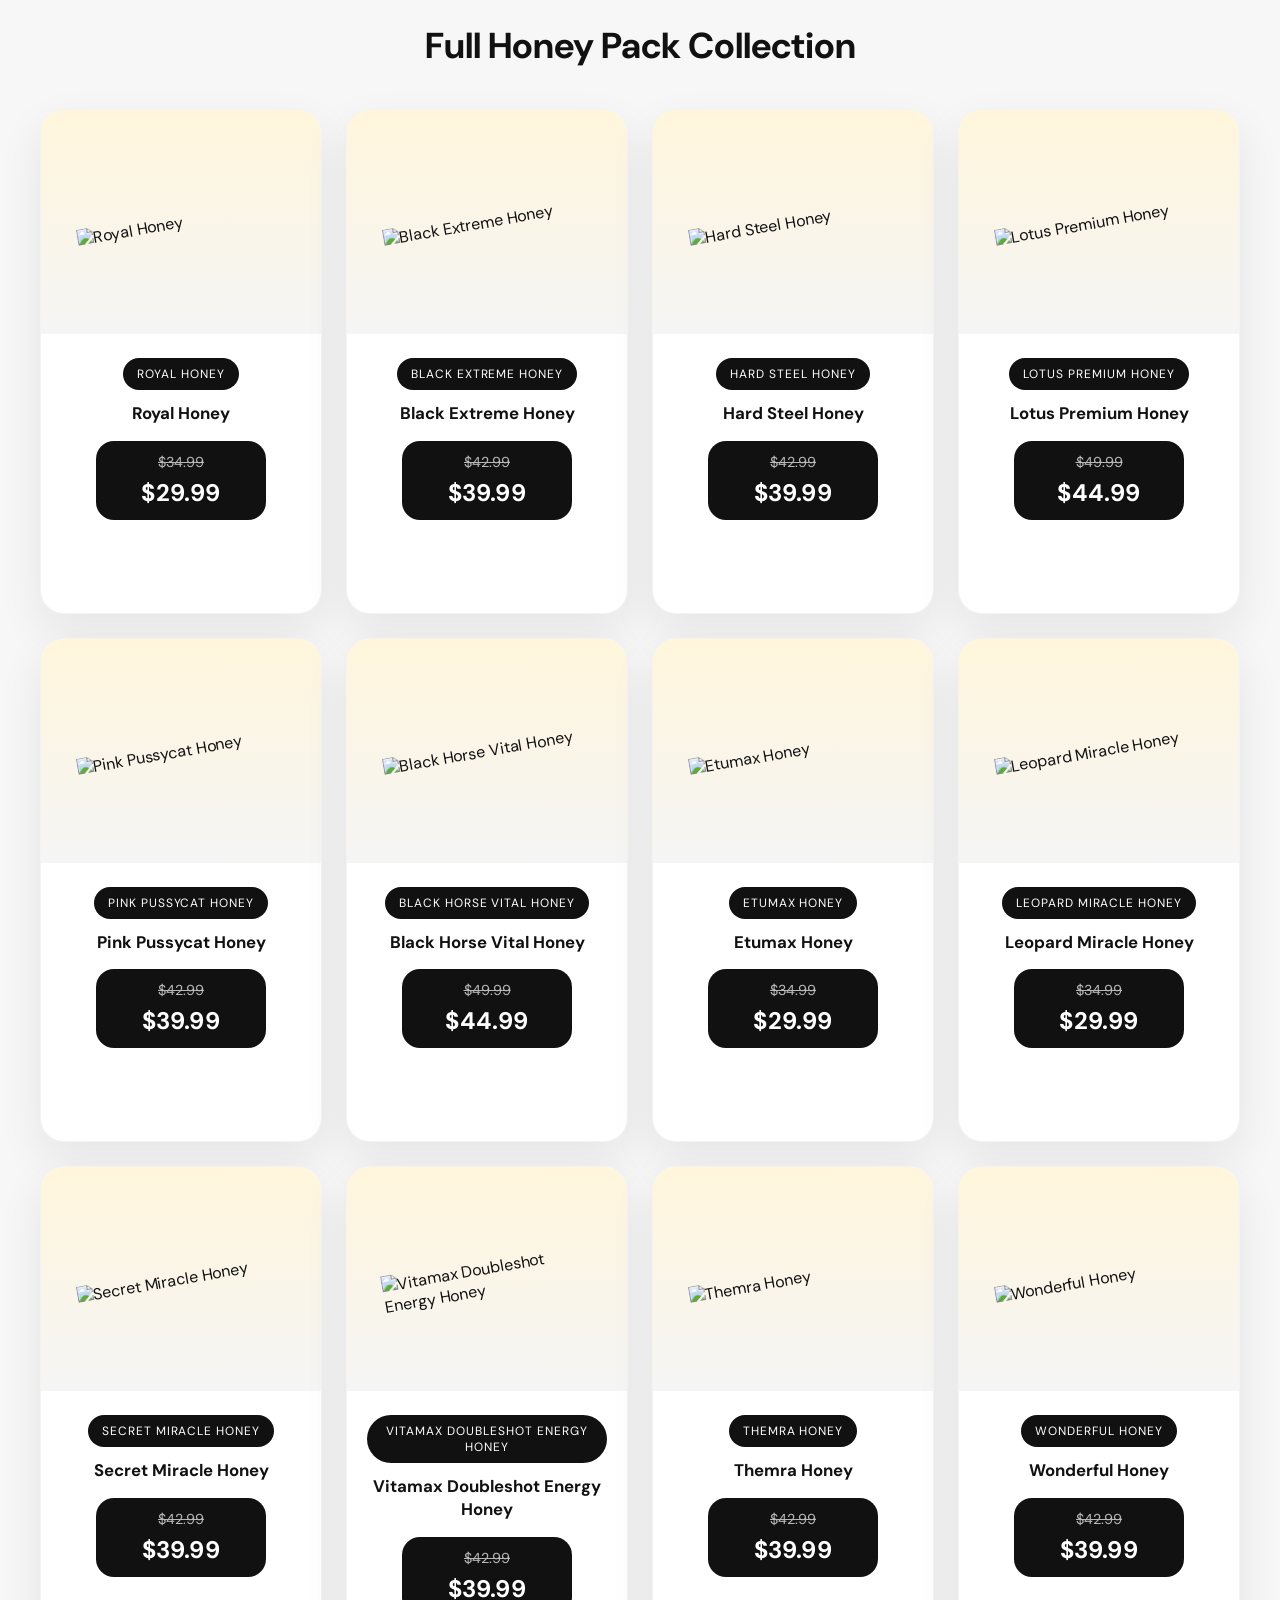
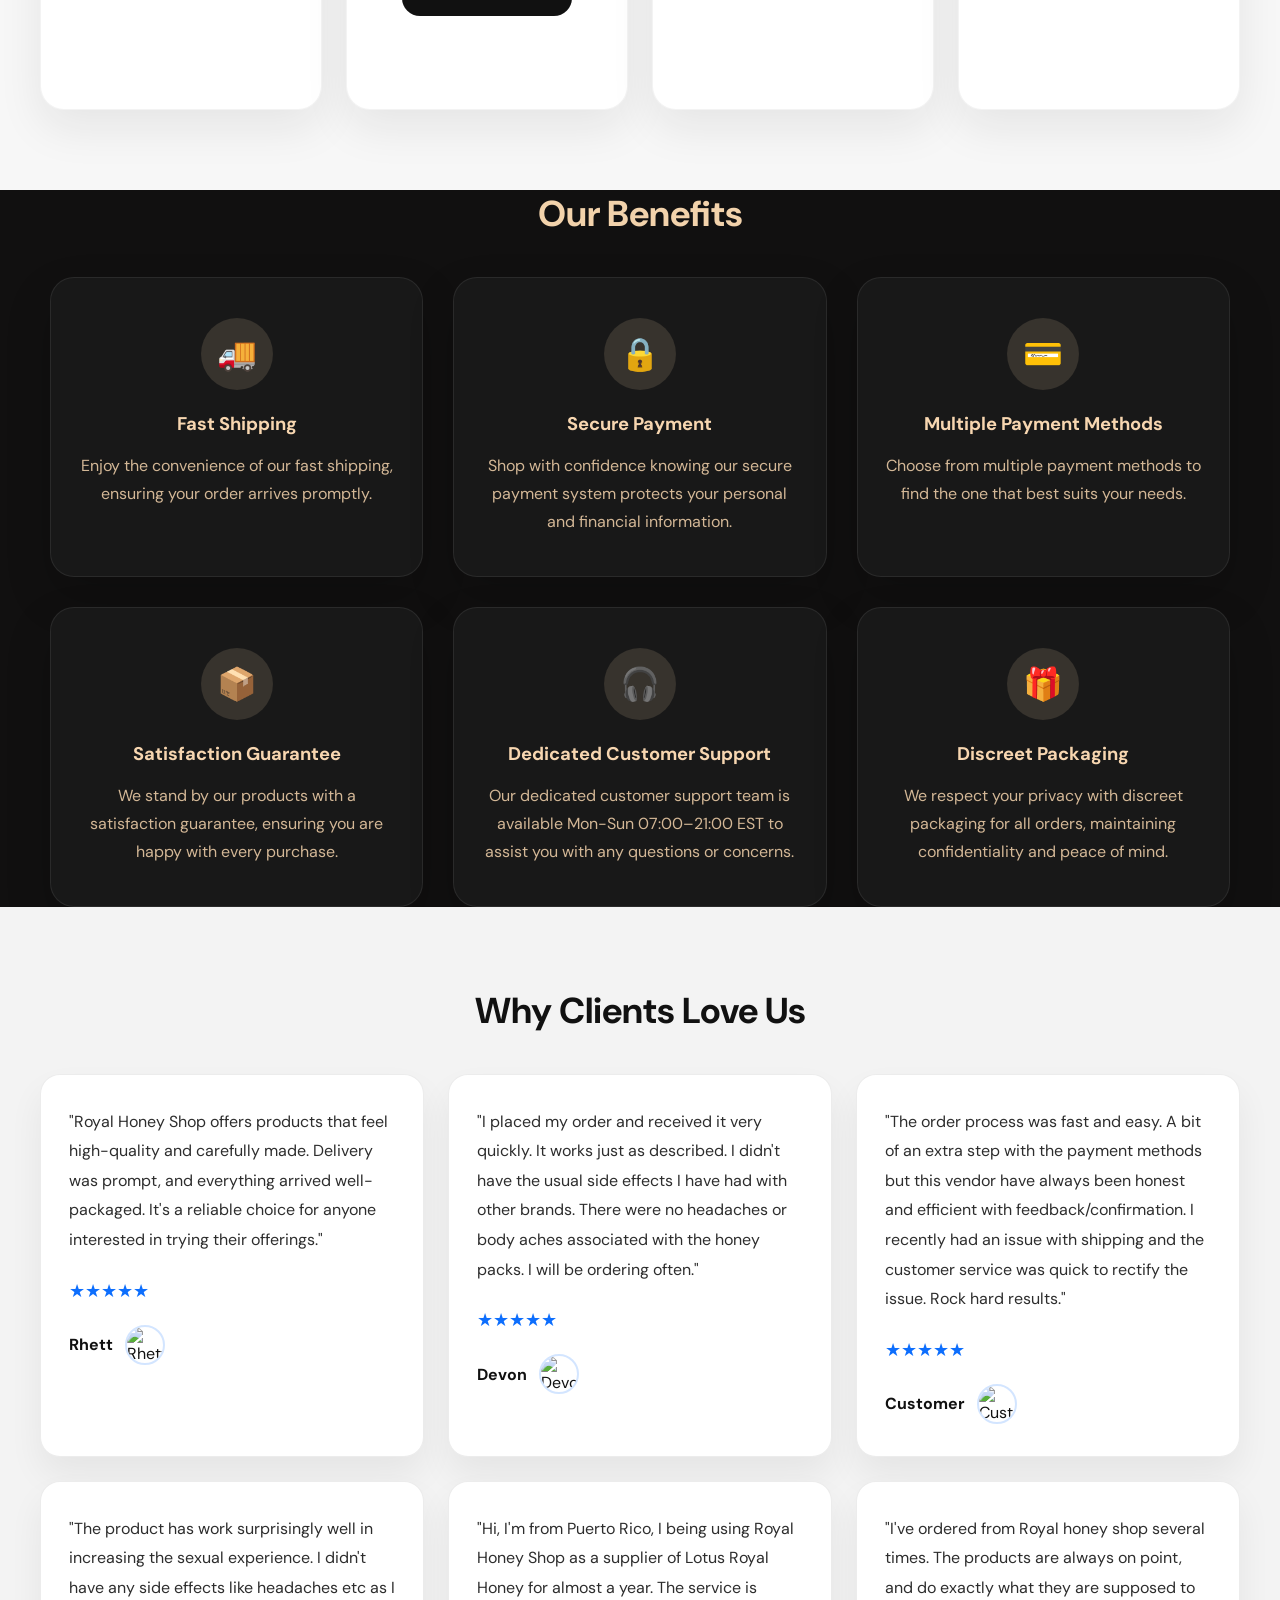
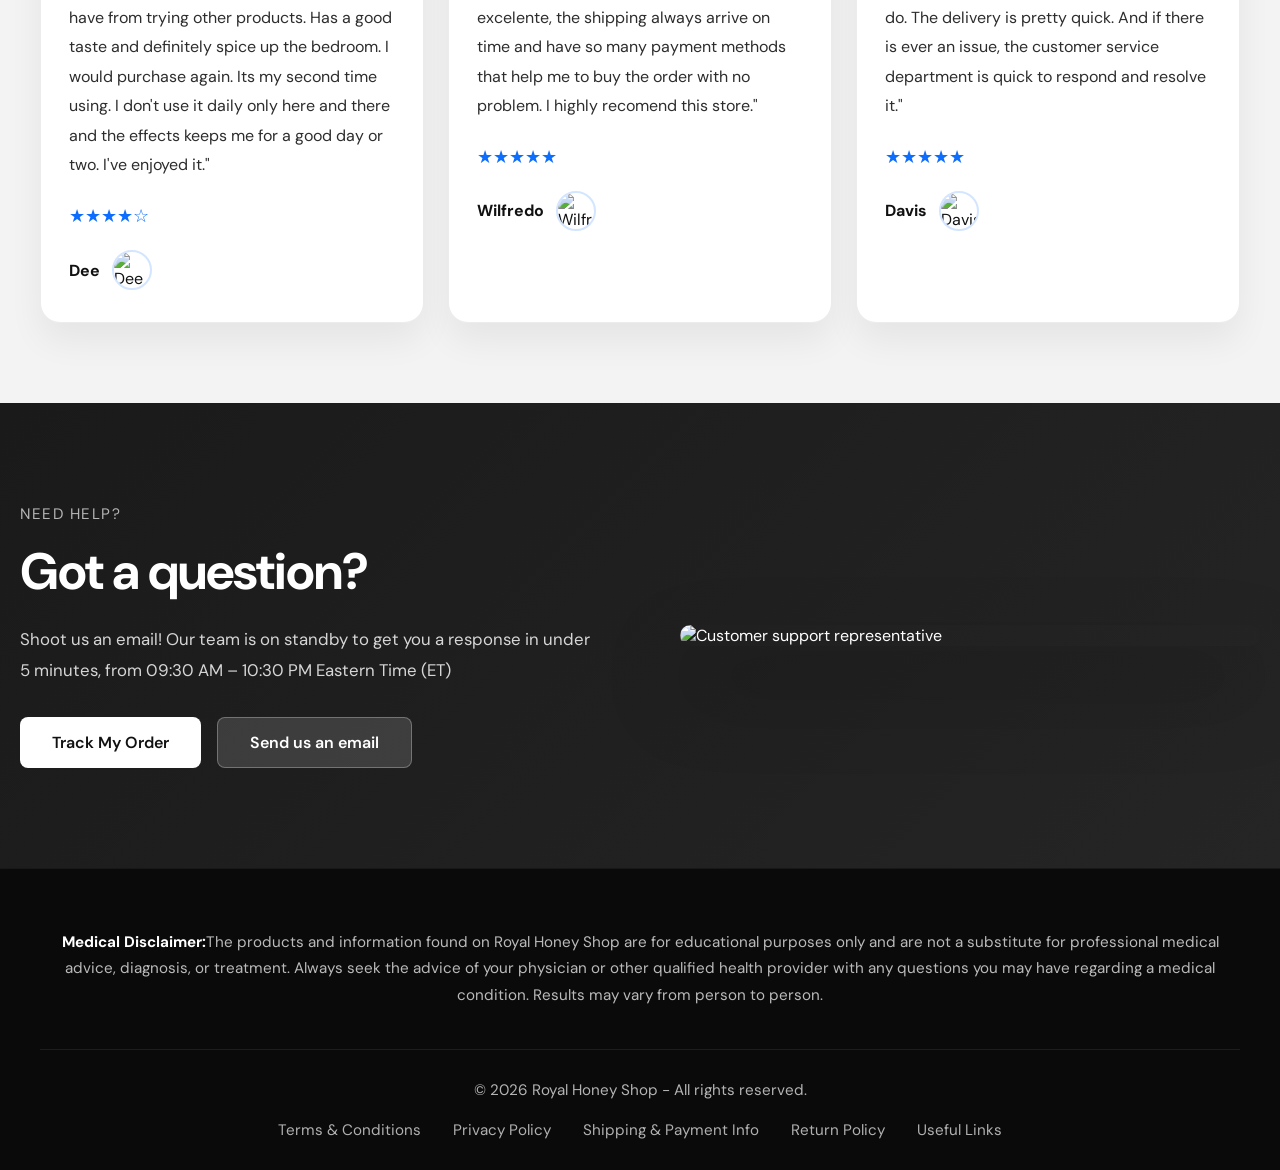
==== commit de37a2cd: "Add files via upload" ====
--- a/index.html
+++ b/index.html
@@ -165,57 +165,81 @@
                         <a href="#" class="btn btn-secondary">Buy Now</a>
                     </div>
                 </article>
-                <article class="product-card">
-                    <div class="product-card-media"><img src="https://d2gt4h1eeousrn.cloudfront.net/100780810/global/rKgmEuJ-1200x1200.jpg" alt="Pink Pussycat Honey (Single Packet)"></div>
-                    <div class="product-card-body">
-                        <span class="product-card-tag">Pink Pussycat Honey</span>
-                        <h3>Pink Pussycat Honey (Single Packet)</h3>
-                        <div class="price-block">
-                            <span class="price old-price">$5.99</span>
-                            <span class="price current-price">$3.99</span>
-                        </div>
-                        <a href="#" class="btn btn-secondary">Buy Now</a>
-                    </div>
-                </article>
-                <article class="product-card">
-                    <div class="product-card-media"><img src="https://d2gt4h1eeousrn.cloudfront.net/100780810/global/rKgmEuJ-1200x1200.jpg" alt="Black Horse Vital Honey (Single Packet)"></div>
-                    <div class="product-card-body">
-                        <span class="product-card-tag">Black Horse Vital Honey</span>
-                        <h3>Black Horse Vital Honey (Single Packet)</h3>
-                        <div class="price-block">
-                            <span class="price old-price">$5.99</span>
-                            <span class="price current-price">$3.99</span>
-                        </div>
-                        <a href="#" class="btn btn-secondary">Buy Now</a>
-                    </div>
-                </article>
-                <article class="product-card">
-                    <div class="product-card-media"><img src="https://d2gt4h1eeousrn.cloudfront.net/100780810/global/rKgmEuJ-1200x1200.jpg" alt="Etumax Honey (Single Packet)"></div>
-                    <div class="product-card-body">
-                        <span class="product-card-tag">Etumax Honey</span>
-                        <h3>Etumax Honey (Single Packet)</h3>
-                        <div class="price-block">
-                            <span class="price old-price">$5.99</span>
-                            <span class="price current-price">$3.99</span>
-                        </div>
-                        <a href="#" class="btn btn-secondary">Buy Now</a>
-                    </div>
-                </article>
-                <article class="product-card">
-                    <div class="product-card-media"><img src="https://d2gt4h1eeousrn.cloudfront.net/100780810/global/rKgmEuJ-1200x1200.jpg" alt="Leopard Miracle Honey (Single Packet)"></div>
-                    <div class="product-card-body">
-                        <span class="product-card-tag">Leopard Miracle Honey</span>
-                        <h3>Leopard Miracle Honey (Single Packet)</h3>
-                        <div class="price-block">
-                            <span class="price old-price">$5.99</span>
-                            <span class="price current-price">$3.99</span>
-                        </div>
-                        <a href="#" class="btn btn-secondary">Buy Now</a>
-                    </div>
-                </article>
-            </div>
-        </div>
-    </section>
+                
+            </div>
+        </div>
+    </section>
+
+
+
+
+<section class="bundles-section">
+        <div class="container">
+            <div class="section-headline">
+                <h2>Honey Pack Bundles</h2>
+            </div>
+            <div class="product-card-grid">
+                <article class="product-card">
+                    <div class="product-card-media"><img src="https://d2gt4h1eeousrn.cloudfront.net/100780810/global/rKgmEuJ-1200x1200.jpg" alt="Honey Pack For Couples"></div>
+                    <div class="product-card-body">
+                        <span class="product-card-tag">HIM & HER COMBO</span>
+                        <h3>Honey Pack For Couples (Him & Her Bundle)</h3>
+                        <p class="bundle-copy">6 Sachets in total</p>
+                        <div class="price-block">
+                            <span class="price old-price">$29.99</span>
+                            <span class="price current-price">$24.99</span>
+                        </div>
+                        <a href="#" class="btn btn-secondary">Buy Now</a>
+                    </div>
+                </article>
+                <article class="product-card">
+                    <div class="product-card-media"><img src="https://d2gt4h1eeousrn.cloudfront.net/100780810/global/rKgmEuJ-1200x1200.jpg" alt="Twin Honey Packs"></div>
+                    <div class="product-card-body">
+                        <span class="product-card-tag">ONE PACK EACH</span>
+                        <h3>Twin Honey Packs (Sildenafil & Tadalafil)</h3>
+                        <p class="bundle-copy">One Pack Sildenafil & One Pack Tadalafil</p>
+                        <div class="price-block">
+                            <span class="price old-price">$79.98</span>
+                            <span class="price current-price">$69.98</span>
+                        </div>
+                        <a href="#" class="btn btn-secondary">Buy Now</a>
+                    </div>
+                </article>
+                <article class="product-card">
+                    <div class="product-card-media"><img src="https://d2gt4h1eeousrn.cloudfront.net/100780810/global/rKgmEuJ-1200x1200.jpg" alt="Variety Pack"></div>
+                    <div class="product-card-body">
+                        <span class="product-card-tag">VARIETY PACK</span>
+                        <h3>Variety Pack (Single Packet Each)</h3>
+                        <p class="bundle-copy">12 Sachets in total</p>
+                        <div class="price-block">
+                            <span class="price old-price">$44.99</span>
+                            <span class="price current-price">$39.99</span>
+                        </div>
+                        <a href="#" class="btn btn-secondary">Buy Now</a>
+                    </div>
+                </article>
+                <article class="product-card">
+                    <div class="product-card-media"><img src="https://d2gt4h1eeousrn.cloudfront.net/100780810/global/rKgmEuJ-1200x1200.jpg" alt="Variety Double Pack"></div>
+                    <div class="product-card-body">
+                        <span class="product-card-tag">DOUBLE VARIETY PACK</span>
+                        <h3>Variety Double Pack (Two Sachet Each)</h3>
+                        <p class="bundle-copy">24 Sachets in total</p>
+                        <div class="price-block">
+                            <span class="price old-price">$85.90</span>
+                            <span class="price current-price">$75.90</span>
+                        </div>
+                        <a href="#" class="btn btn-secondary">Buy Now</a>
+                    </div>
+                </article>
+            </div>
+        </div>
+    </section>
+
+
+
+
+
+
 
     <section class="collection-section">
         <div class="container">
@@ -371,67 +395,7 @@
         </div>
     </section>
 
-    <section class="bundles-section">
-        <div class="container">
-            <div class="section-headline">
-                <h2>Honey Pack Bundles</h2>
-            </div>
-            <div class="product-card-grid">
-                <article class="product-card">
-                    <div class="product-card-media"><img src="https://d2gt4h1eeousrn.cloudfront.net/100780810/global/rKgmEuJ-1200x1200.jpg" alt="Honey Pack For Couples"></div>
-                    <div class="product-card-body">
-                        <span class="product-card-tag">HIM & HER COMBO</span>
-                        <h3>Honey Pack For Couples (Him & Her Bundle)</h3>
-                        <p class="bundle-copy">6 Sachets in total</p>
-                        <div class="price-block">
-                            <span class="price old-price">$29.99</span>
-                            <span class="price current-price">$24.99</span>
-                        </div>
-                        <a href="#" class="btn btn-secondary">Buy Now</a>
-                    </div>
-                </article>
-                <article class="product-card">
-                    <div class="product-card-media"><img src="https://d2gt4h1eeousrn.cloudfront.net/100780810/global/rKgmEuJ-1200x1200.jpg" alt="Twin Honey Packs"></div>
-                    <div class="product-card-body">
-                        <span class="product-card-tag">ONE PACK EACH</span>
-                        <h3>Twin Honey Packs (Sildenafil & Tadalafil)</h3>
-                        <p class="bundle-copy">One Pack Sildenafil & One Pack Tadalafil</p>
-                        <div class="price-block">
-                            <span class="price old-price">$79.98</span>
-                            <span class="price current-price">$69.98</span>
-                        </div>
-                        <a href="#" class="btn btn-secondary">Buy Now</a>
-                    </div>
-                </article>
-                <article class="product-card">
-                    <div class="product-card-media"><img src="https://d2gt4h1eeousrn.cloudfront.net/100780810/global/rKgmEuJ-1200x1200.jpg" alt="Variety Pack"></div>
-                    <div class="product-card-body">
-                        <span class="product-card-tag">VARIETY PACK</span>
-                        <h3>Variety Pack (Single Packet Each)</h3>
-                        <p class="bundle-copy">12 Sachets in total</p>
-                        <div class="price-block">
-                            <span class="price old-price">$44.99</span>
-                            <span class="price current-price">$39.99</span>
-                        </div>
-                        <a href="#" class="btn btn-secondary">Buy Now</a>
-                    </div>
-                </article>
-                <article class="product-card">
-                    <div class="product-card-media"><img src="https://d2gt4h1eeousrn.cloudfront.net/100780810/global/rKgmEuJ-1200x1200.jpg" alt="Variety Double Pack"></div>
-                    <div class="product-card-body">
-                        <span class="product-card-tag">DOUBLE VARIETY PACK</span>
-                        <h3>Variety Double Pack (Two Sachet Each)</h3>
-                        <p class="bundle-copy">24 Sachets in total</p>
-                        <div class="price-block">
-                            <span class="price old-price">$85.90</span>
-                            <span class="price current-price">$75.90</span>
-                        </div>
-                        <a href="#" class="btn btn-secondary">Buy Now</a>
-                    </div>
-                </article>
-            </div>
-        </div>
-    </section>
+    
 
     <section class="benefits-section">
         <div class="container">
